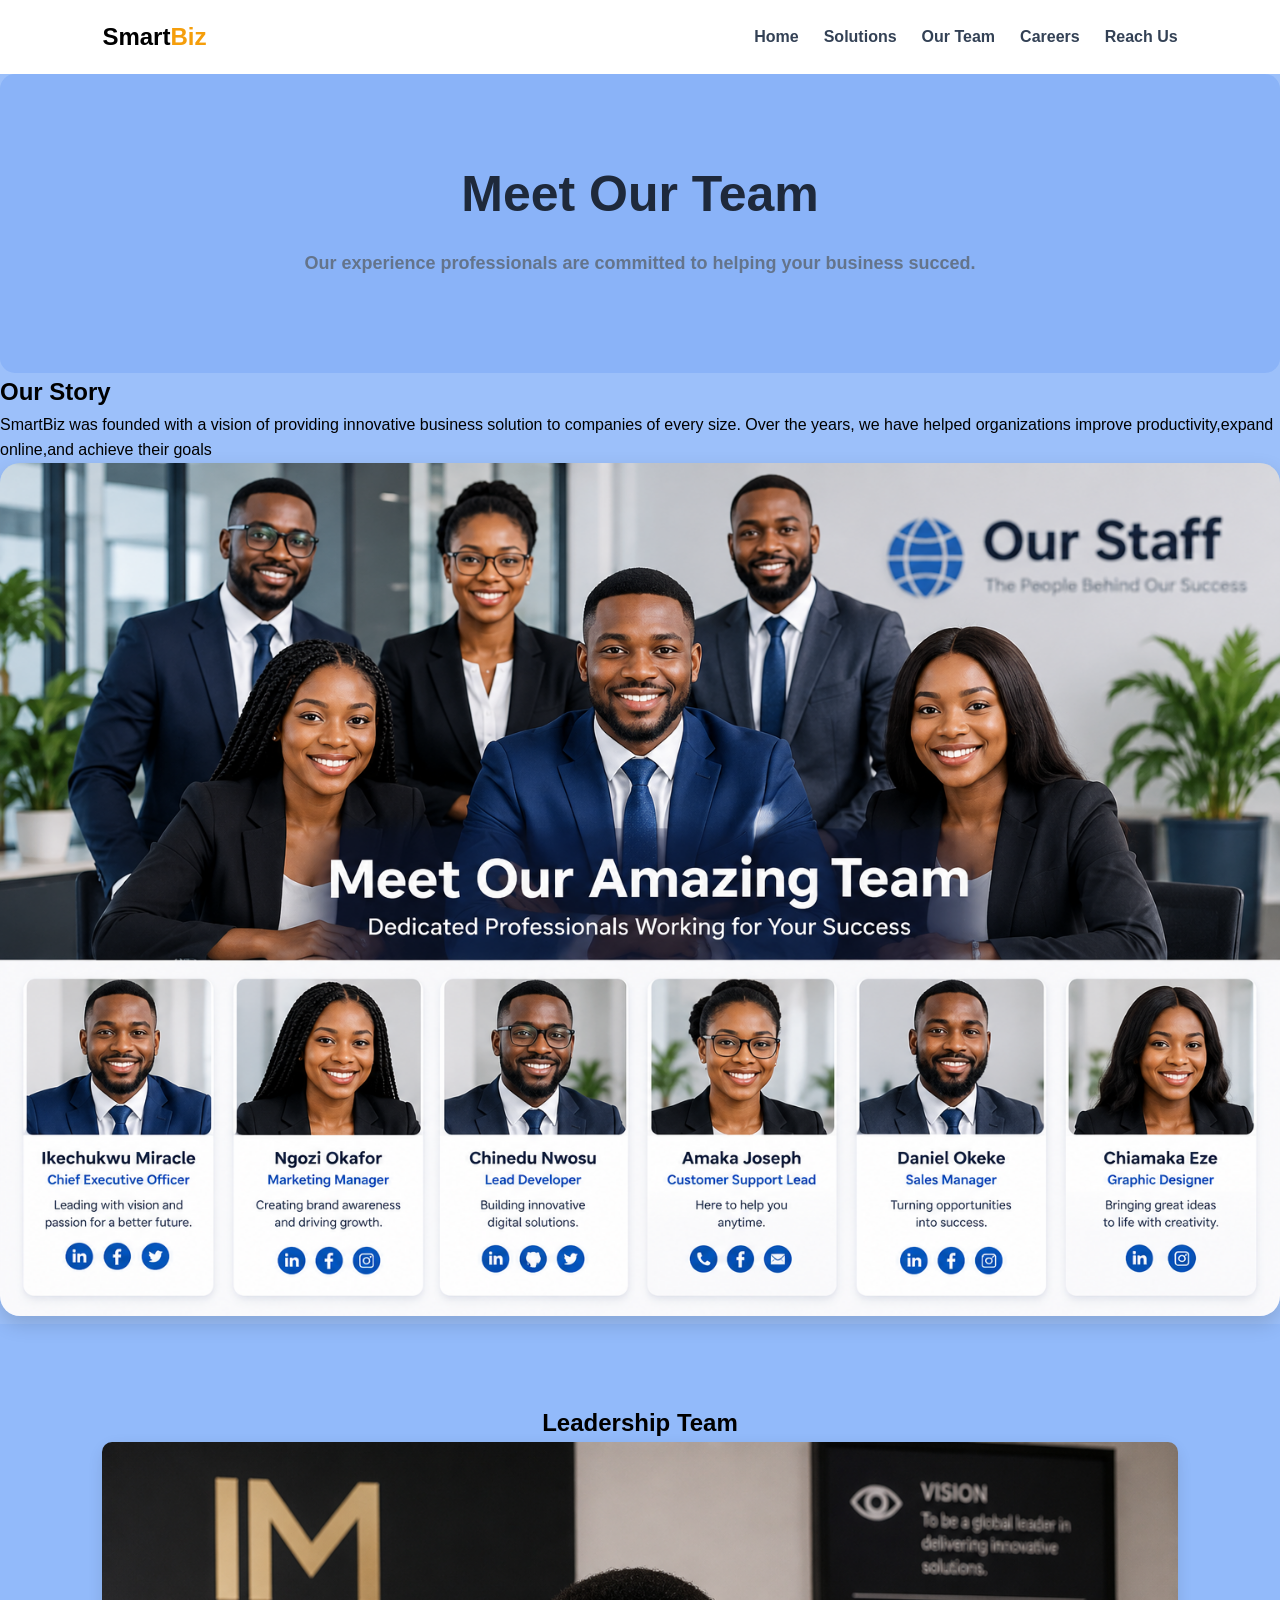
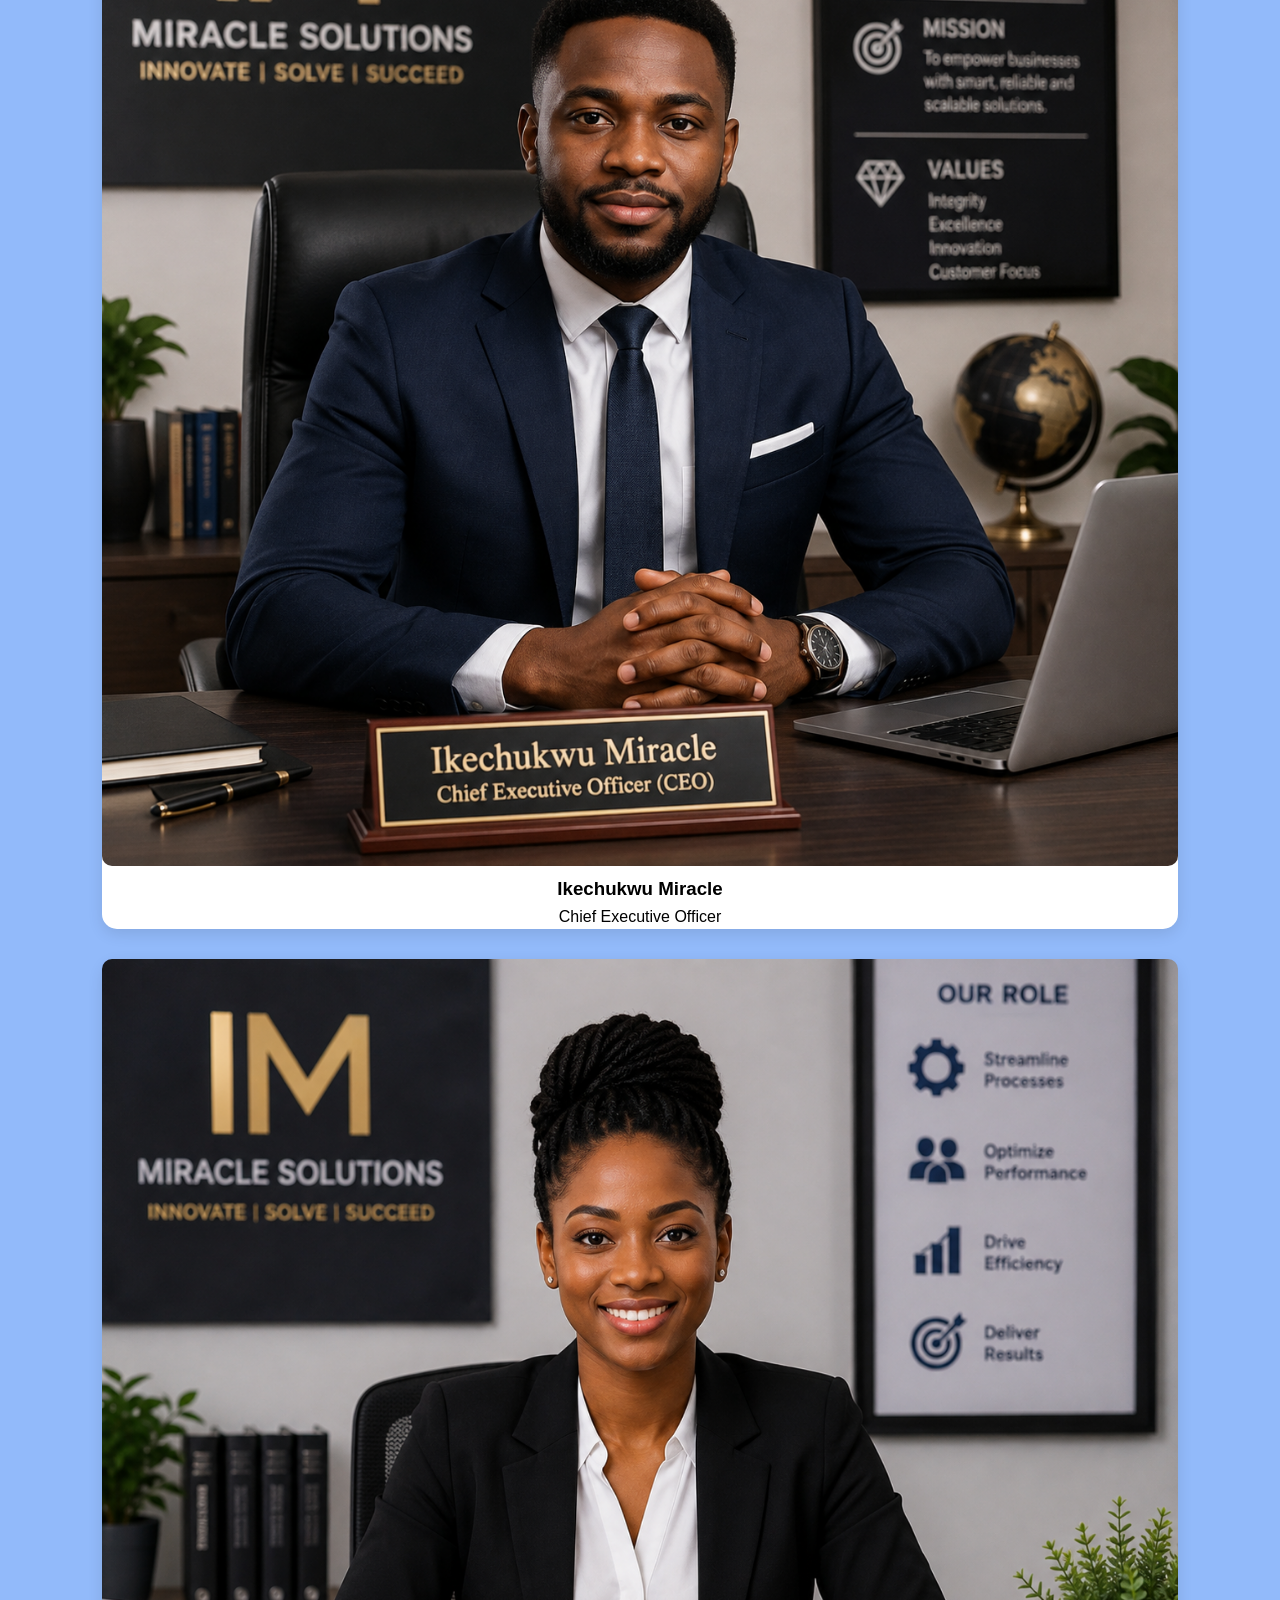
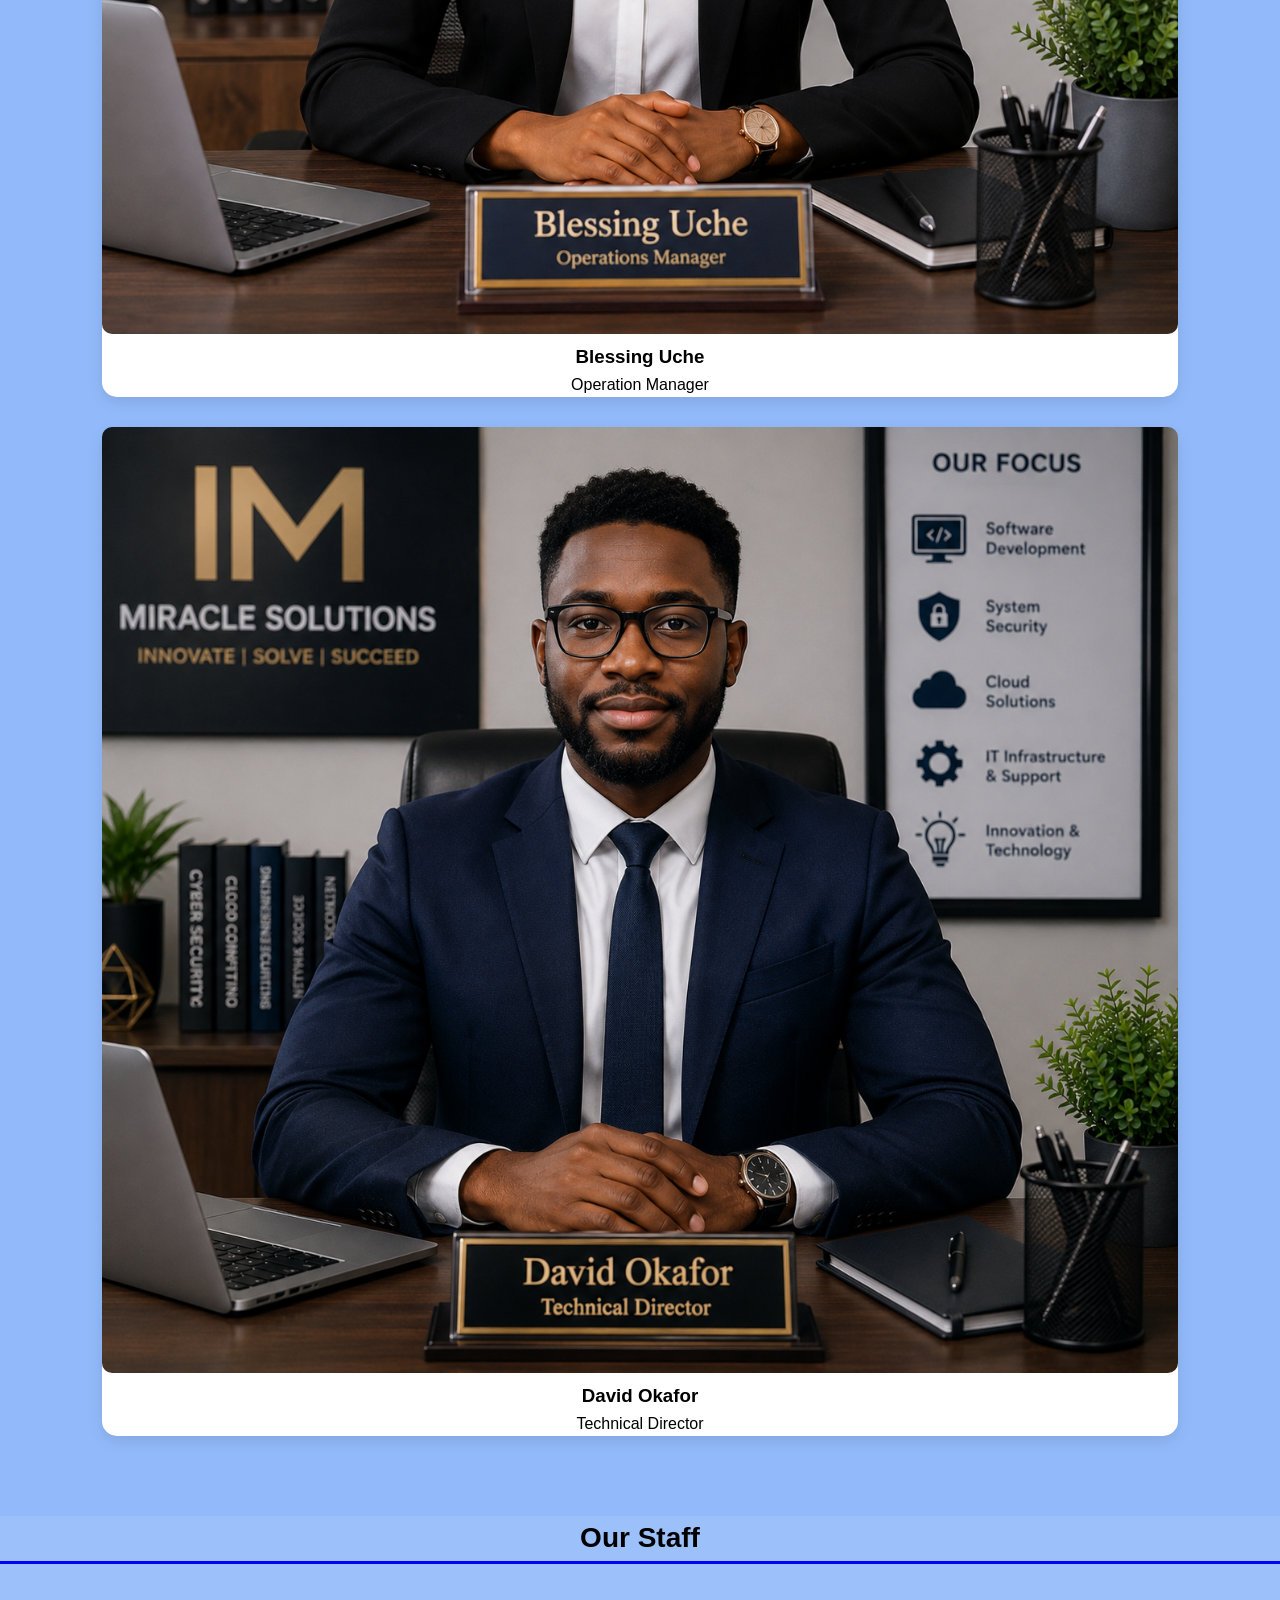
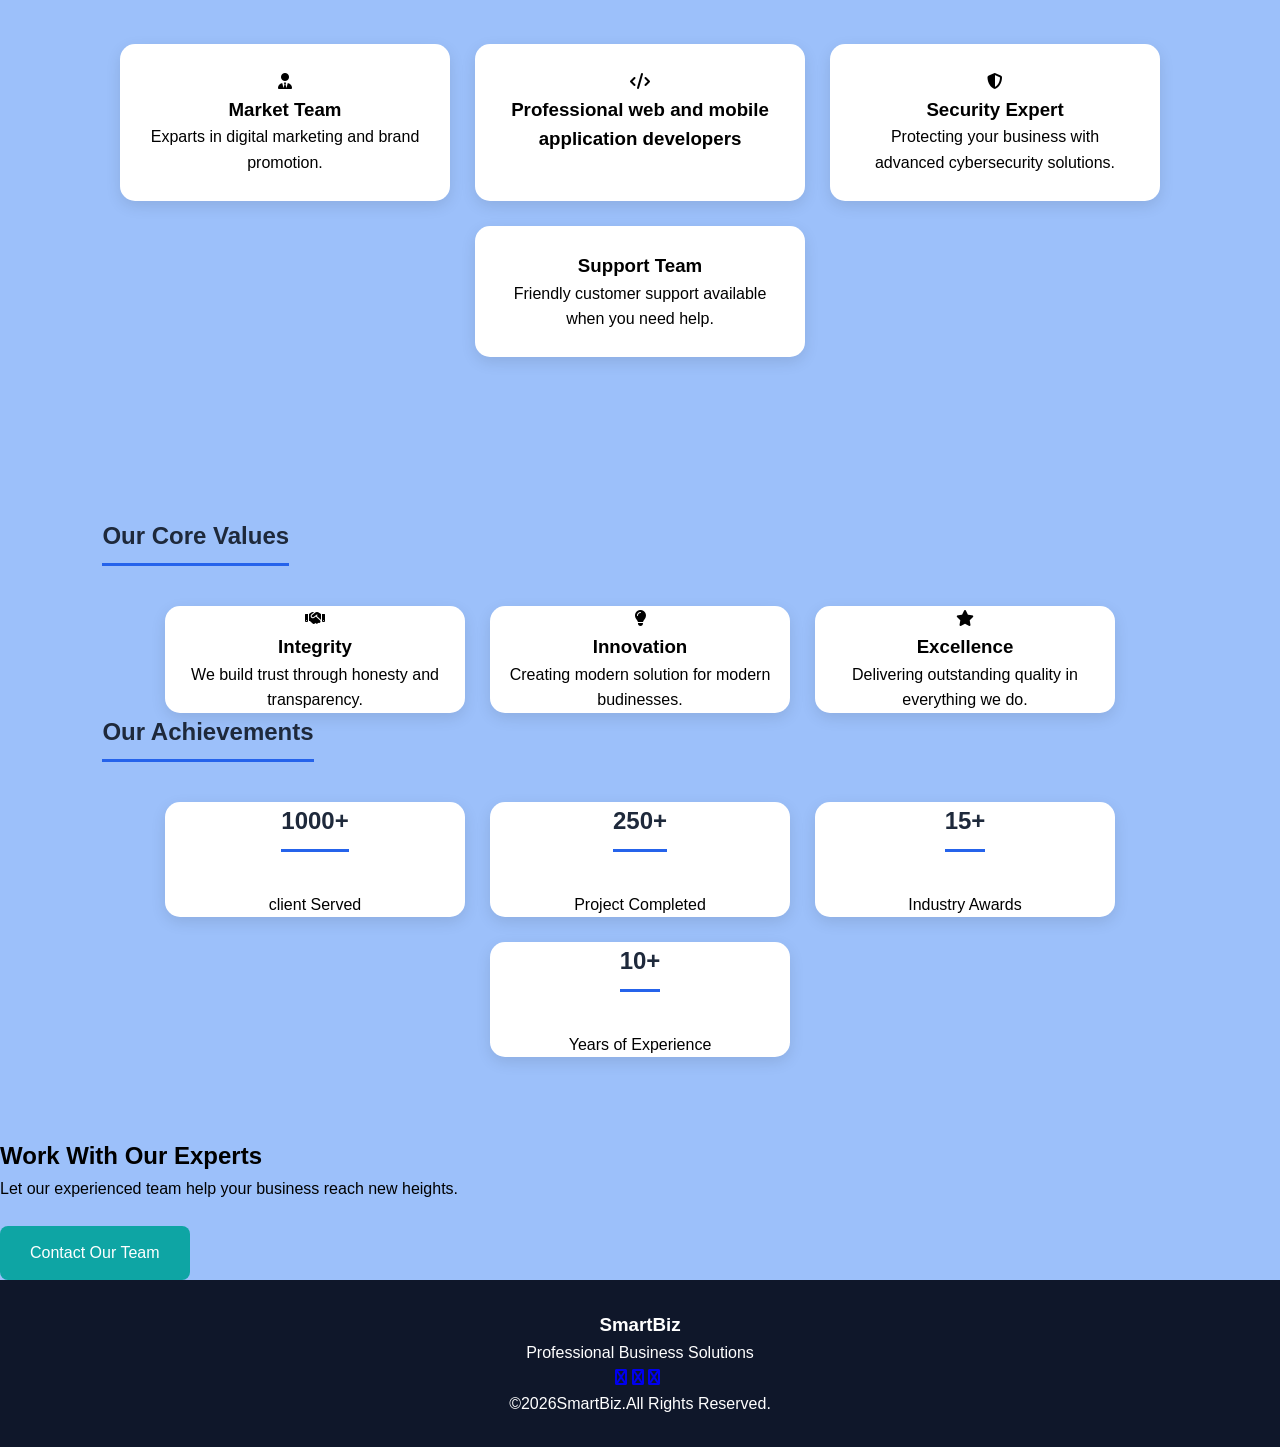
==== index.html @ 86487205 "Rename team.html to index.html" ====
﻿<!DOCTYPE html>

<html lang="en" xmlns="http://www.w3.org/1999/xhtml">
<head>
    <meta charset="utf-8" />
    <meta name="viewport" content="width=device-width,initial-scale=1.0">
    <title>SmartBiz | Our Team</title>
    <link rel="stylesheet" href="css/style.css">
    <link rel="stylesheet" href="https://cloudfare.com/ajax/libs/font-awesome/6.5.2/css/all.min.css">
</head>
<body>
<!--Header-->
<header>
<div class="logo">
<h2>Smart<span>Biz</span></h2>
</div>
<nav>
<input type="checkbox" id="menu">
<label for="menu" 
class="menu-class"&#9776;</label>
<ul class="nav-links">
<li><a href="home.html">Home</a></li>
<li><a href="solutions.html">Solutions</a></li>
<li><a href="team.html"class="active">Our Team</a></li>
<li><a href="careers.html">Careers</a></li>
<li><a href="reach-us.html">Reach Us</a></li>
</ul>
</nav>
</header>
<!--Banner-->
<section class="page-banner">
<h1>Meet Our Team<h1>
<p>Our experience professionals are committed to helping your business succed.</p>
</section>
<section class="company-story">
<div class="story-text">
<h2>Our Story</h2>
<p>SmartBiz was founded with a vision of providing innovative business solution to companies of every size.
Over the years, we have helped organizations improve productivity,expand online,and achieve their goals</p>
</div>
<div class="story-image">
<img src="images/staff1.png" alt="Company Team">
</div>
</section>
<!--Leadership Team-->
<section class="leadership">
<h2>Leadership Team</h2>
<div class="team-container">
<div class="team-card">
<img src="images/ceo.png" alt"CEO">
<h3>Ikechukwu Miracle</h3>
<p>Chief Executive Officer</p>
</div>
<div class="team-card">
<img src="images/staff3.png" alta="Manager">
<h3>Blessing Uche</h3>
<p>Operation Manager</h3>
</div>
<div class="team-card">
<img src="images/staff2.png" alt="Director">
<h3>David Okafor</h3>
<p>Technical Director</p>
</div>
</section>
<section class="staff">
<h2>Our Staff</h2>
<div class="staff-container">
<div class="staff-card">
<i class="fas fa-user-tie"></i>
<h3>Market Team</h3>
<p>Exparts in digital marketing and brand promotion.</P>
</div>
<div class="staff-card">
<i class="fas fa-code"></i>
<h3>Professional web and mobile application developers</p>
</div>
<div class="staff-card">
<i class="fas fa-shield-alt"></i>
<h3>Security Expert</h3>
<p>Protecting your business with advanced cybersecurity solutions.</p>
</div>
<div class="staff-card">
<i class-"fas fa-headset"></i>
<h3>Support Team</h3>
<p>Friendly customer support available when you need help.</p>
</div>
</div>
</section>
<section class="values">
<h2>Our Core Values</h2>
<div class="value-container">
<div class="value-box">
<i class="fas fa-handshake"></i>
<h3>Integrity</h3>
<p>We build trust through honesty and transparency.</p>
</div>
<div class="value-box">
<i class="fas fa-lightbulb"></i>
<h3>Innovation</h3>
<p>Creating modern solution for modern budinesses.</p>
</div>
<div class="value-box">
<i class="fas fa-star"></i>
<h3>Excellence</h3>
<p>Delivering outstanding quality in everything we do.</p>
</div>
</div>
<section=class"achievement">
<h2>Our Achievements</h2>
<div class="achievement-container">
<div class="achievement">
<h2>1000+</h2>
<p>client Served</p>
</div>
<div class="achievement">
<h2>250+</h2>
<p>Project Completed</p>
</div>
<div class="achievement">
<h2>15+</h2>
<p>Industry Awards</p>
</div>
<div class="achievement">
<h2>10+</h2>
<p>Years of Experience</p>
</div>
</div>
</section>
<section class="cta">
<h2>Work With Our Experts</h2>
<p>Let our experienced team help your business reach new heights.</P>
<a href="reach-us.html" class="btn">Contact Our Team</a>
</section>
<footer>
<h3>SmartBiz</h3>
<p>Professional Business Solutions</p>
<div class="social-icons">
<a href="#"><i class="fas fa-facebook"></i></a>
<a href="#"><i class="fas fa-instagram"></i></a>
<a href="#"><i class="fas fa-twitter"></i></a>
<a href="#"><i class="fas fa-linkin"></i></a>
</div>
<p>&copy;2026SmartBiz.All Rights Reserved.</p>
</footer>
</body>
</html>
---- css/style.css ----
﻿*{
margin:0;
padding:0;
box-sizing:boder-box;
font-family:Aeial,Helvetica,sans-serif;
}
body{
background-color:rgba(59,130,246,0.5);
line-height:1.6;
}
header{
display:flex;
justify-content:space-between;
align-items:center;
background-color:#ffffff;
padding:18px 8%;
box-shadow:0 2px 10px rgba(0,0,0,0,.08);
position:sticky;
top:0;
}
logo h2{
color:#1e40af;
font-size:30px;
}
.logo span{
color:#f59e0b;
}
#menu{
display:none;
}
.menu-icon{
display:none;
}
.nav-links{
display:flex;
list-style:none;
gap:25px;
}
nav ul li a{
text-decoration:none;
color:#334155;
font-weight:600;
transition:.3s;
}
nav ul li a:hover{
color:#0ea5a4;
}
.hero{
display:flex;
justify-content:space-between;
align-items:center;
gap:40px;
padding:70px 8%;
background:#e0f2fe;
}
.hero-text{
flex:1;
}
.hero-text h1{
font-size:50px;
color:#0f172a;
margin-bottom:20px;
}
.hero-text p{
font-size:17px;
color:#475569;
}
.hero-image{
flex:1;
}
.hero-image img{
width:100%;
height:320px;
object-fix:cover;
border-radius:18px;
box-shadow:0 10px 25px rgba(0,0,0,.15);
}
.review-container{
display:flex;
flex-direction:row;
justify-content:center;
gap:20px;
flex-wrap:wrap;
}
.review-card{
width:300px;
padding:20px;
background-color:#ffffff;
border-radius:15px;
box-shadow:0 5px 15px rgba(0,0,0,0.1);
transition:.4s;
}
.review-card:hover{
transform:translateY(-8px);
}
.review-card img{
width:100%;
height:200px;
object-fit:cover;
boder-radius:10px;
margin-top:15px;
}
.btn{
display:inline-block;
margin-top:25px;
padding:14px 30px;
background:#0ea5a4;
color:white;
text-decoration:none;
border-radius:8px;
transition:.3s;
}
.btn:hover{
background:#0f766e;
transform:translateY(-4px);
}
.service-container{
display:flex;
flex-direction:row;
flex-wrap:wrap;
gap:25px;
padding:70px 8%;
}
.service-card{
background:#ffffff;
padding:30px;
border-radius:15px;
text-align:center;
box-shadow:0 5px 15px rgba(0,0,0,.08);
transition:.4s;
}
.service-card:hover{
transform:translateY(-10px);
border-bottom:5px solid #0ea5a4;
}
.service-card i{
font-size:45px;
color:#0ea5a4;
margin-bottom:15px;
}
.star{
color:#fbbf24;
font-size:20px;
margin:10px 0;
}
.leadership{
padding:80px 8%;
background-color:rgba(59,130,246,0.1);
text-align:center;
}
.leadership h1{
font-size:40px;
color:#1e293b;
margin-bottom:40px;
}
.team-container{
display:flex;
justify-content:center;
gap:30px;
flex-wrap:wrap;
}
.team-card{
width;300px;
background-color:#ffffff;
border-radius:15px;
box-shadow:0 5px 15px rgba(0,0,0,.1);
transition:0.4s;
}
.team-card:hover{
transform:translateY(-10px);
}
.team-card img{
width:100%;
height:250px
object-fit:cover;
border-radius:10px;
}
.story-image img{
width:100%;
height:auto;
object-fit:cover;
border-radius:20px;
box-shadow:0 8px 20px rgba(0,0,0,0.15);
transition:0.4s ease;
}
.story-image img:hover{
transform:scale(1.05);
}
.team-card h2{
margin-top:15px;
color:#0f172a;
}
'team-card p{
color:#64748b;
.story-image img:hover{
transform:scale(1.05);
}
.staff-container{
display:flex;
justify-content:center;
gap:25px;
flex-wrap:wrap;
padding:80px 8%;
}
.staff-card{
width:280px;
background-color:#ffffff;
padding:25px;
border-radius:15px;
text-align:center;
box-shadow:0 5px 15px rgba(0,0,0,0.1);
transition:0.4s ease;
}
.staff-card:hover{
transform:translateY(-10px);
box-shadow:0 10px 20px rgba(0,0,0,0.2);
}
.pricing{
padding:80px 8%;
text-align:center;
}
.pricing h1{
font-sizing:40px;
color:#1e293b;
margin-bottom:15px;
}
.pricing h2{
font-size:28px;
text-align:center;
border-bottom:3px solid blue;
padding-botttom:5px;
}
.pricing h3{
font-sizing:22px;
color:#475569;
margin-bottom:15px;
}
.pricing-container{
display:flex;
justify-content:center;
gap:25px;
flex-wrap:wrap;
}
.price-card{
width:300px;
backgroung-color:#ffffff;
padding:30px;
border-radius:15px;
text-align:center;
box-shadow:0 5px 15px rgba(0,0,0,0.1);
}
.staff h2{
font-size:28px;
text-align:center;
border-bottom:3px solid blue;
padding-botttom:5px;
}
.benefits,
.faq,
.values,
.achievements,
.highlights{
padding:80px 8%;
}
.benefits h2,
.faq h2,
.values h2,
.achievements h2,
.highlights h2{
text-align:center;
color:#1e293b;
border-bottom:3px solid #2563eb;
display:inline-block;
padding-bottom:8px;
margin-bottom:40px;
}
.benefit-container,
.value-container,
.achievement-container,
.highlights,
.faq-items{
display:flex;
justify-content:center;
gap:25px;
flex-wrap:wrap;
}
.benefit-card,
.value-box,
.highlight,
.faq-items,
.achievement{
width:300px;
background-color:#ffffff;
pading:25px;
border-radius:15px;
text-align:center;
box-shadow:0 5px 15px rgba(0,0,0,0.1);
trnsition:0.4s;
}
.benefit-card:hover,
.value-card:hover,
.achievement:hover,
.highlight:hover,
faq-items:hover{
transform:translateY(-10px);
box-shadow:0 10px 20px rgba(0,0,0,0.2);
}
.page-banner{
background-color:rgba(37,99,235,0.15);
text-align:center;
padding:80px 8%;
border-radius:15px;
}
.page-banner h1{
font-size:50px;
color:#1e293b;
margin-bottom:15px;
}
.page-banner p{
font-size:18px;
color:#64748b;
}
.internship{
padding:80px 8%;
}
.internship h2{
text-align:center;
border-bottom:3px solid #2563eb;
display:inline-block;
padding-bottom:8px;
margin-bottom:40px;
color:#1e293b;
}
.process{
padding:80px
text-align:center
}
.process h2{
display:inline-block;
border-bottom:3px solid #2563eb;
padding-bottom:8px;
margin-bottom:50px;
color:#1e293b;
}
.process-container{
gap:25px;
}
.step h3{
color:#1e293b;
margin-bottom:15px;
}
.step h4{
color:#1e293b;
margin-bottom:15px;
}
.step p{
line-height:1.7;
}
.job{
padding:80px 8%;
background-color:#f8fafc;
text-align:center;
}
.job h2{
color:#1e293b;
border-bottom:3px solid #2563eb;
display:inline-block;
padding-bottom:8px;
margin-bottom:40px;
}
.job-container{
display:flex;
justify-content:center;
gap:25;
flex-wrap:wrap;
}
.job-card{
width:320px;
padding:25px;
boder-radius:15px;
text-align:left;
box-shadow:0 5px 15px rgba(0,0,0,0.1);
transition:0.4s ease;
}
.job-card:hover{
transform:translateY(-8Px);
box-shadow:0 10px 25px ragb(0,0,0,0.15);
}
.job-card h3{
color:#2563eb;
margin-bottom:12px;
}
.job-card h3{
color:#2563eb;
margin-bottom:12px;
}
.job{
color:#0ea5a4;
font-weight:600;
}
/*form*/
form{
max-width:700px;
margin:60px auto;
padding:35px;
background:#ffffff;
border-radius:15px;
box-shadow:0 5px 15px rgba(0,0,0,.08);
}
input,
textarea{
width:100%;
padding:15px;
margin-bottom:20px;
border:1px solid #cbd5e1;
border-radius:8px;
ouline:none;
}
input:focus,
textarea:focus{
border-color:#0ea5a4;
}
button{
width:100%;
padding:15px;
background:#0ea5a4;
color:white;
border:none;
border-radius:8px;
cursor:pointer;
}
button:hover{
background:#0f766e;
}
footer{
background:#0f172a;
color:white;
text-align:center;
padding:30px;
}
.contact-info{
padding:80px 8%;
background-color:;
}
.contact-info h2{
text-align:center;
color:#1e293b;
border-bottom:3px solid #2563eb;
display:inline-block;
padding-bottom:8px;
margin-bottom:40px;
}
.info-card i{
font-size:40px;
color:#2563eb;
margin-bottom:15px;
}
.info-card h3{
color:#2563eb;
margin-bottom:10px;
}
.info-card p{
color:#64748b;
line-height:1.7;
}
info-card a{
color:#2563eb;
text-decoration:none;
.info-card a:hover{
text-decoration:uderline;
}
@media (max-width: 768px){
.nav-links{
display:none;
flex-size:32px;
gap:15px;
text-align:center;
list-style:none;
}
.menu-icon{
display:block;
font-size:30px;
cursor:pointer;
text-align:right;
}
#menu:checked + .menu-icon + .nav-links{
display:flex;
}
.hero{
min-height:70vh;
padding:  50px 5%;
text-align:center;
}
.hero h1{
font-size:32px;
}
.hero p{
font-size:15px;
}
section{
padding:50px 5%;
}
h2{
font-size:26px;
}
h3{
font-size:20px;
}
.service-card,
.staff-card,
.job-card,
.price-card,
.review-card,
.step,
.info-card,
.benefit-card,
.value-box,
.achievement,
.hightlights,
.faq-items{
width:90%;
max-width:340px;
}
.review-card img,
.story-card img{
width:100%;
height:180px
object-fit:cover;
}
.service-container,
.staff-container,
.job-container,
.review-container,
.pricing-container,
.process-container,
.contact-container,
.benefit-container,
.value-container,
.achievement-container,
highlight-container{
gap:25;
display:flex;
flex-direction:column;
align-items:center;
}
input,
textarea,
section{
width:100%;
box-sizing:border-box;
}
button,
.btn,
.job-card a{
width:100%;
max-width:300px;
}
}
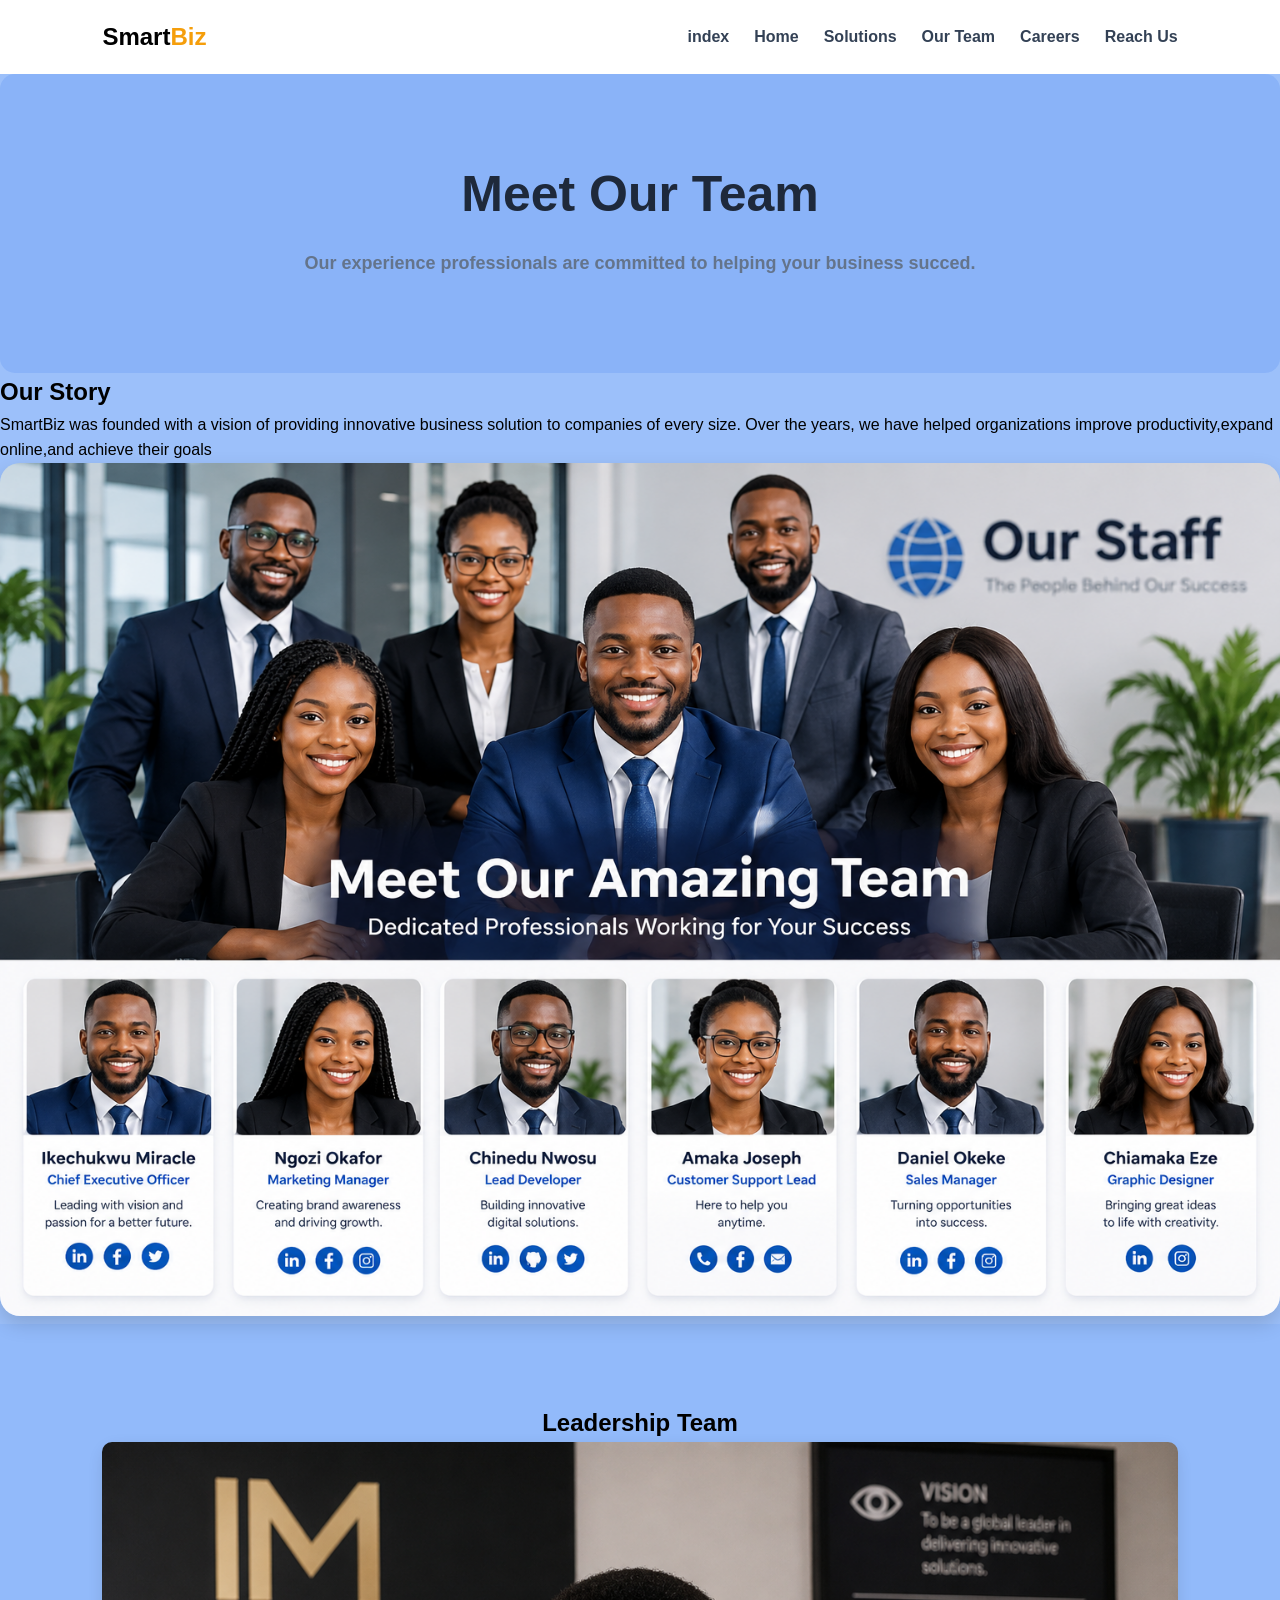
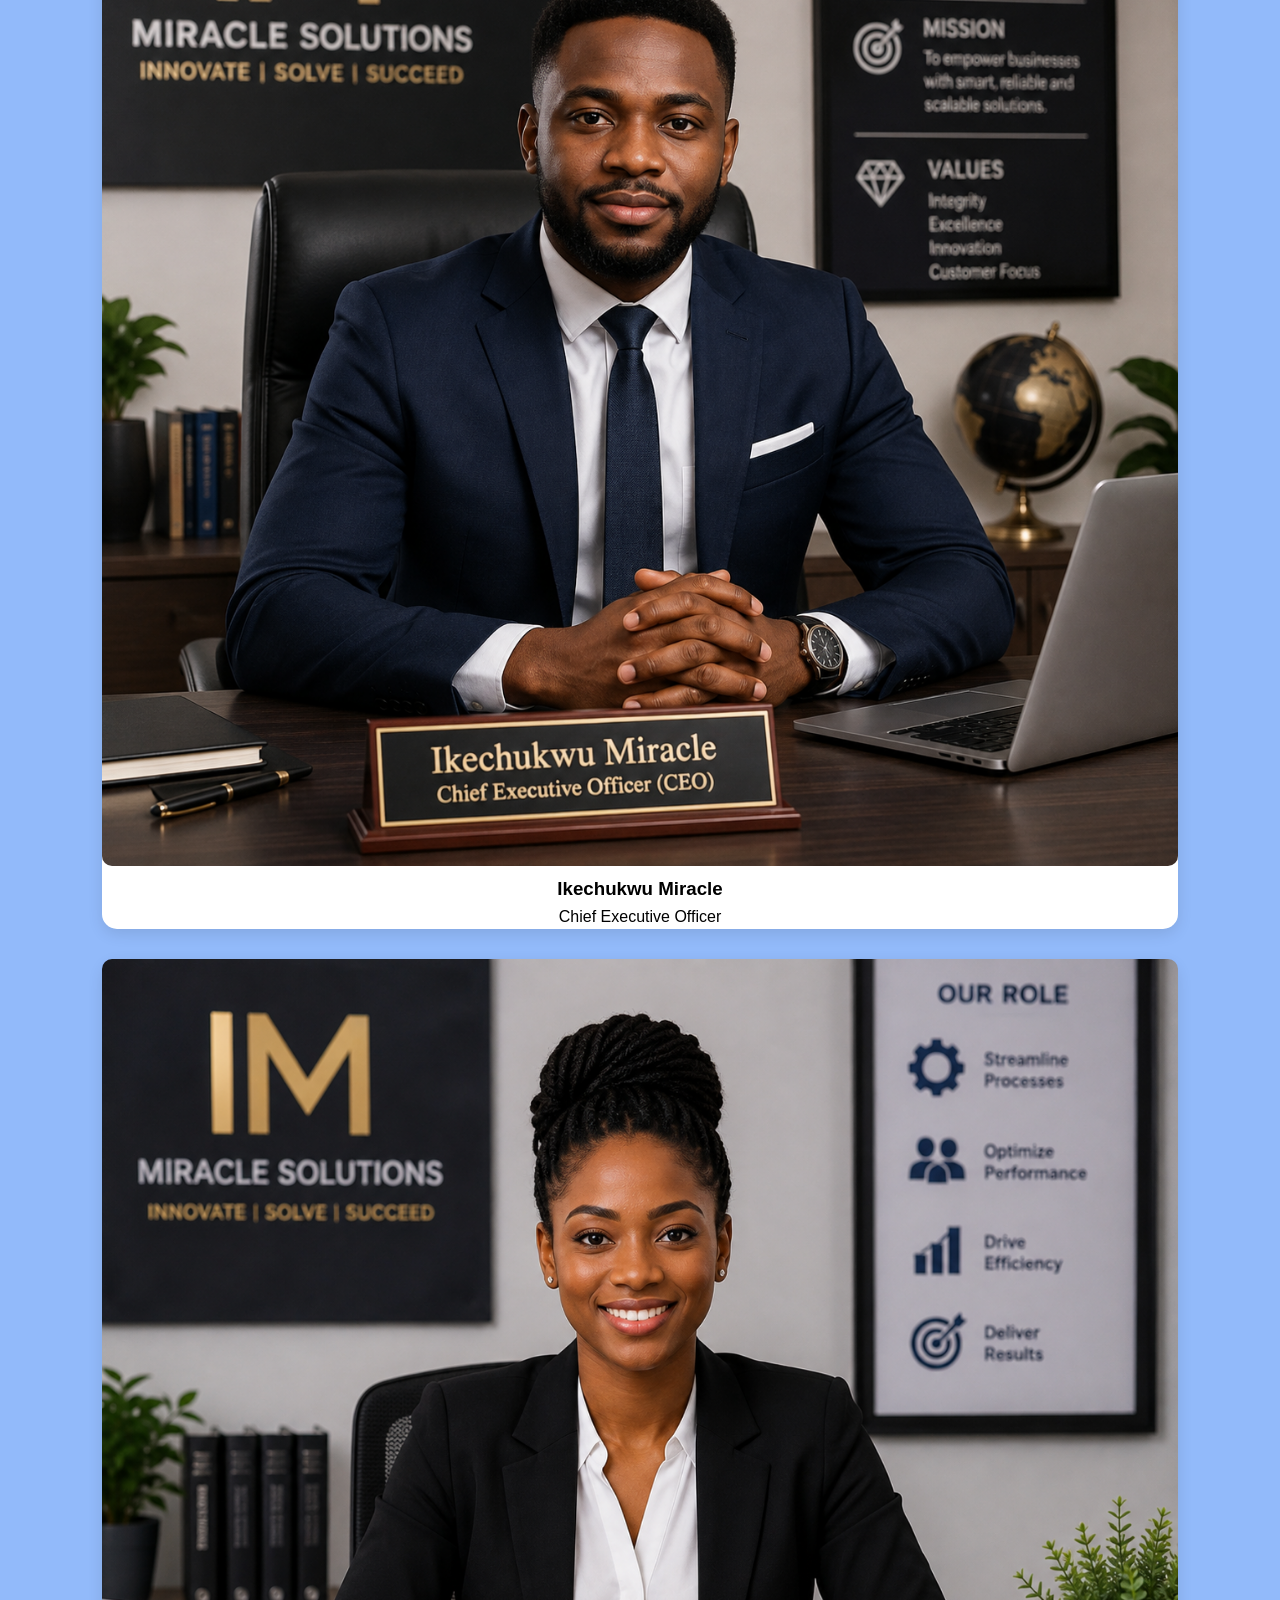
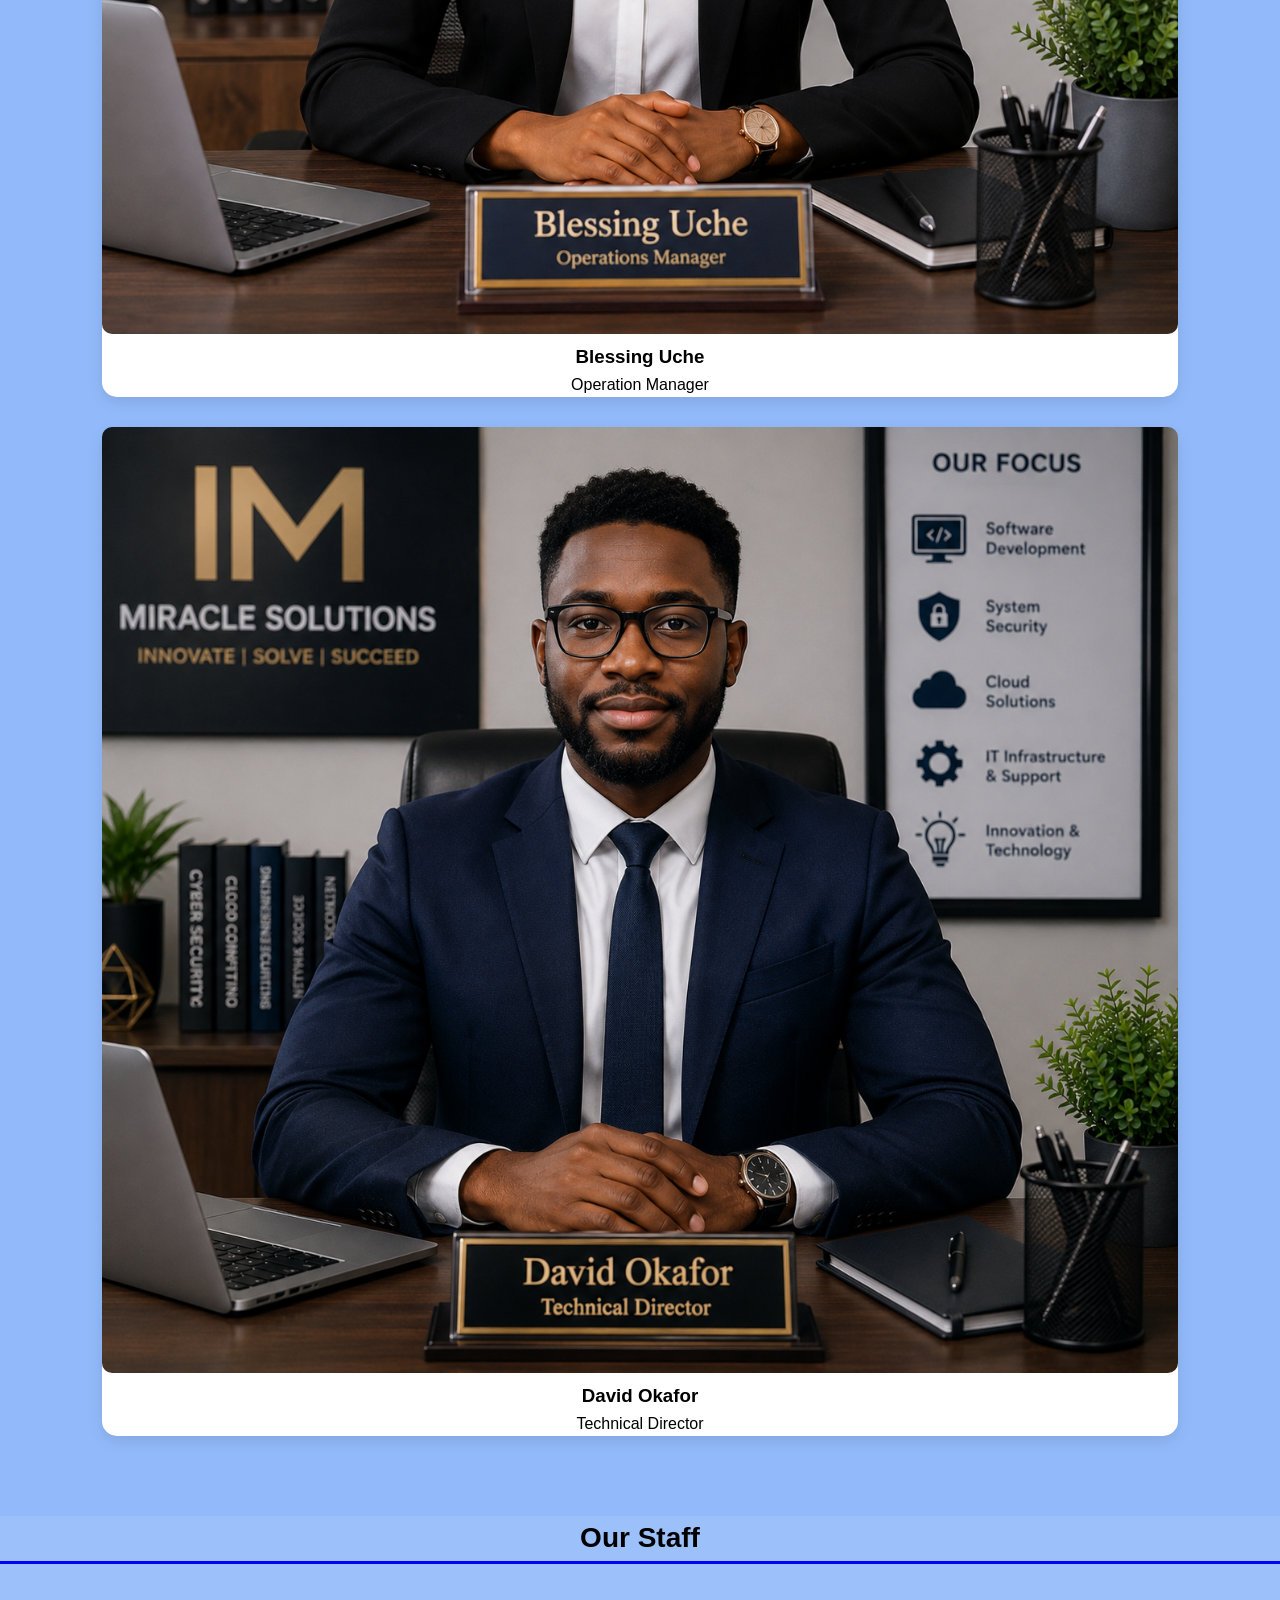
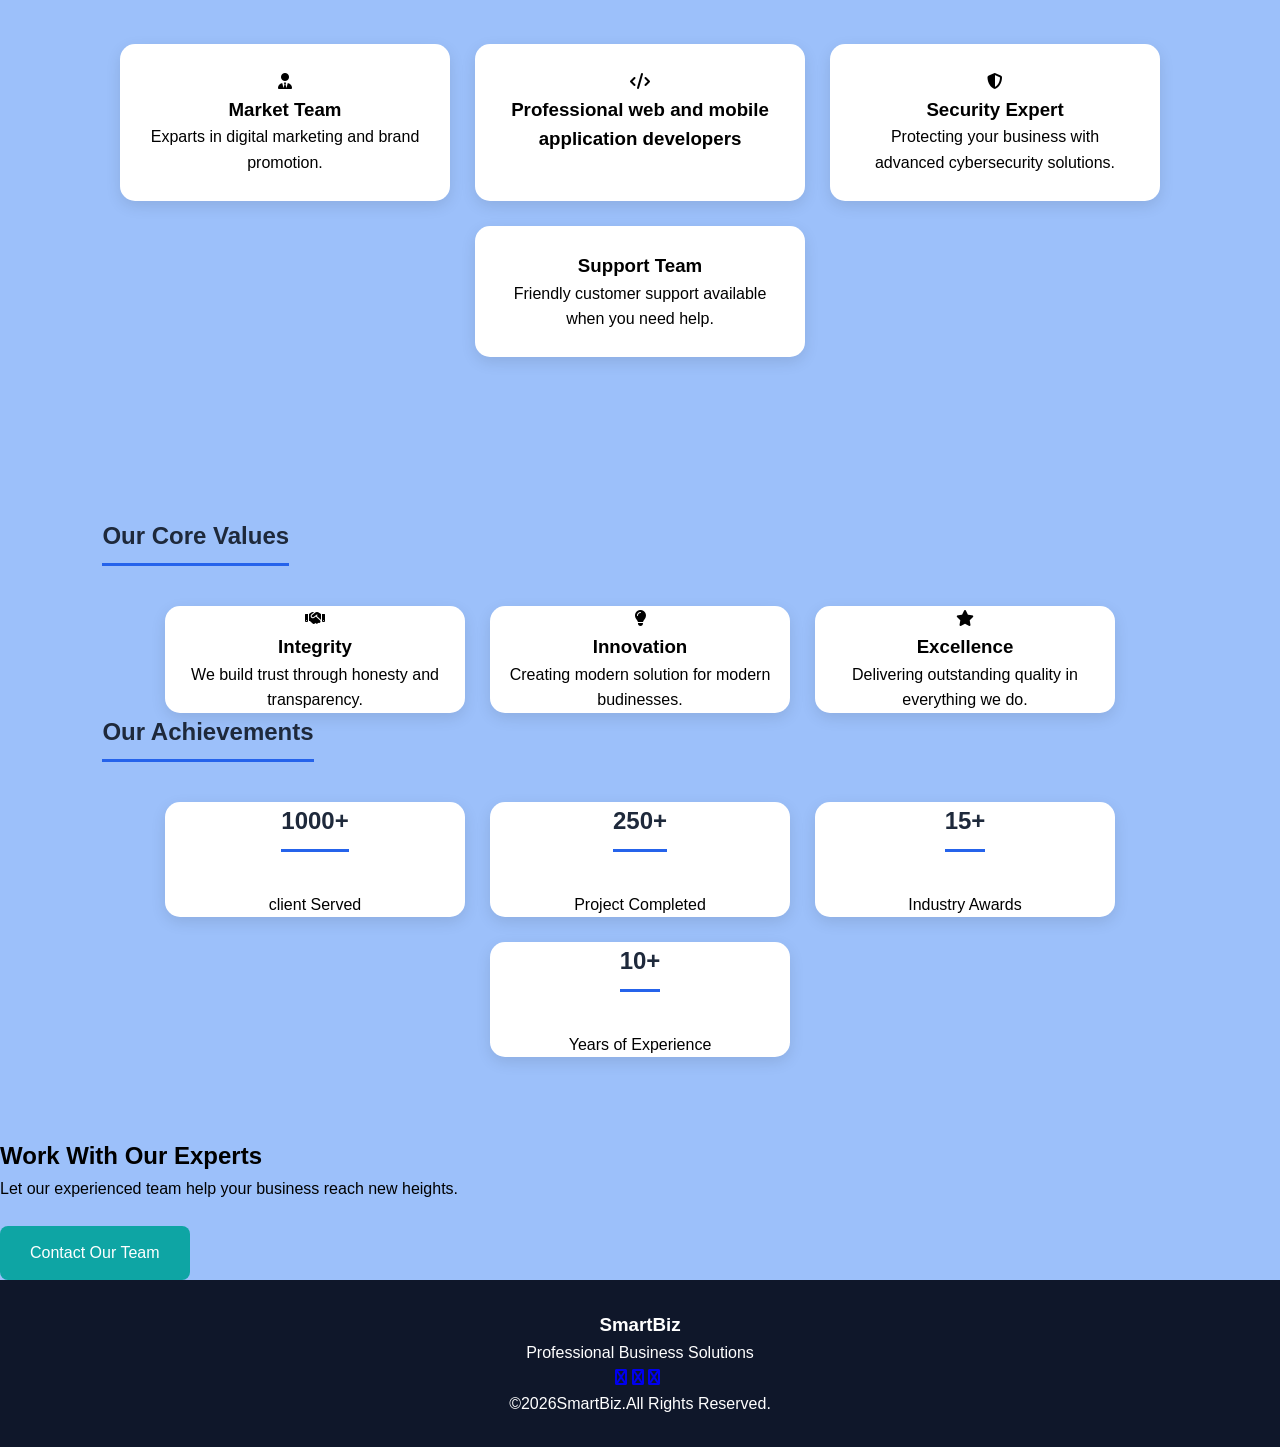
==== commit 3857ee29: "Update index.html" ====
--- a/index.html
+++ b/index.html
@@ -19,9 +19,10 @@
 <label for="menu" 
 class="menu-class"&#9776;</label>
 <ul class="nav-links">
+    <li><a href="index.html">index</a></li>
 <li><a href="home.html">Home</a></li>
 <li><a href="solutions.html">Solutions</a></li>
-<li><a href="team.html"class="active">Our Team</a></li>
+<li><a href="index.html"class="active">Our Team</a></li>
 <li><a href="careers.html">Careers</a></li>
 <li><a href="reach-us.html">Reach Us</a></li>
 </ul>
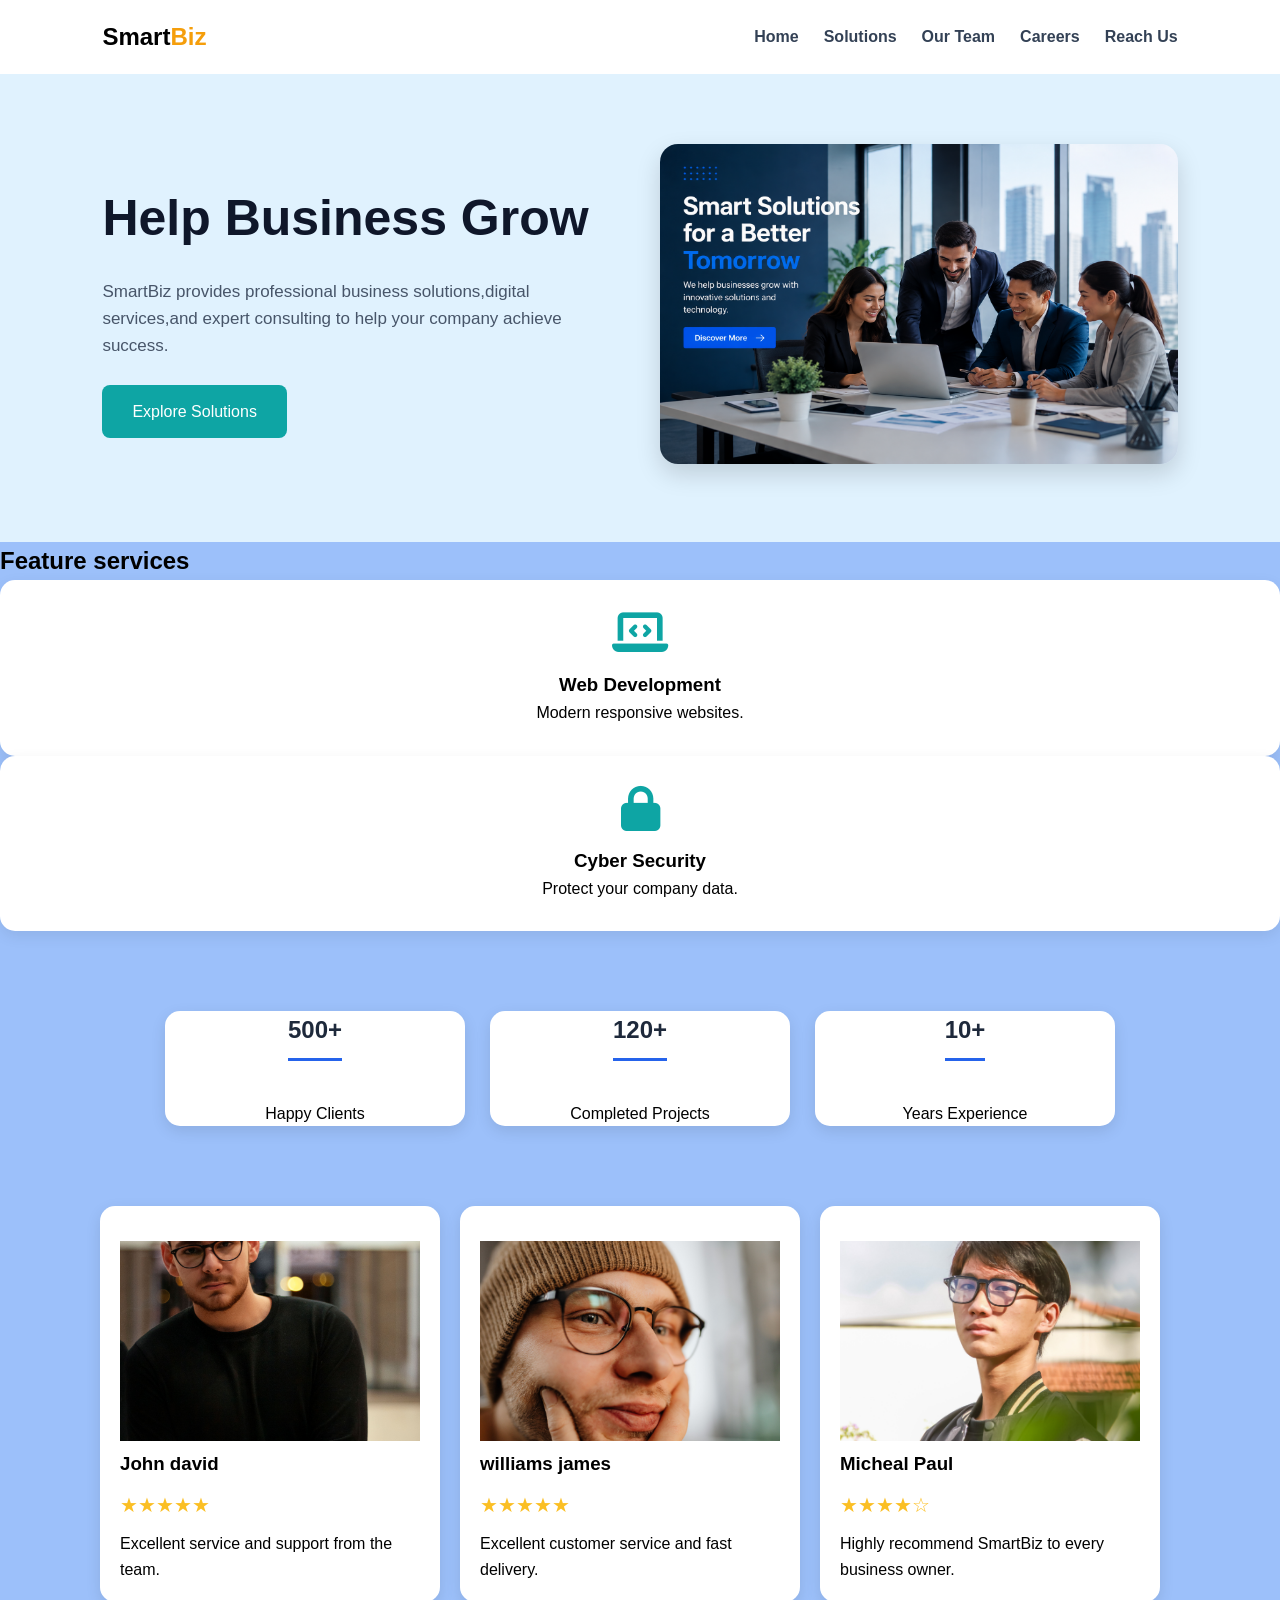
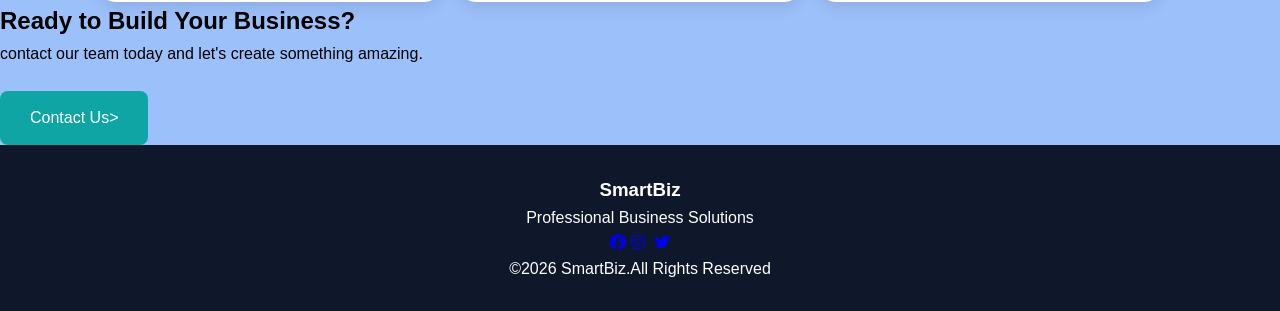
==== commit 9fd6c71f: "Rename home.html to index.html" ====
--- a/index.html
+++ b/index.html
@@ -4,9 +4,9 @@
 <head>
     <meta charset="utf-8" />
     <meta name="viewport" content="width=device-width,initial-scale=1.0">
-    <title>SmartBiz | Our Team</title>
-    <link rel="stylesheet" href="css/style.css">
-    <link rel="stylesheet" href="https://cloudfare.com/ajax/libs/font-awesome/6.5.2/css/all.min.css">
+    <title>SmartBiz | Home</title>
+    <link rel="stylesheet"href="css/style.css">
+    <link rel ="stylesheet"href="https://cloudfare.com/ajax/libs/font-awesome/6.5.2/css/all.min.css">
 </head>
 <body>
 <!--Header-->
@@ -19,129 +19,101 @@
 <label for="menu" 
 class="menu-class"&#9776;</label>
 <ul class="nav-links">
-    <li><a href="index.html">index</a></li>
-<li><a href="home.html">Home</a></li>
+<li><a href="index.html">Home</a></li>
 <li><a href="solutions.html">Solutions</a></li>
-<li><a href="index.html"class="active">Our Team</a></li>
+<li><a href="team.html">Our Team</a></li>
 <li><a href="careers.html">Careers</a></li>
 <li><a href="reach-us.html">Reach Us</a></li>
 </ul>
 </nav>
 </header>
-<!--Banner-->
-<section class="page-banner">
-<h1>Meet Our Team<h1>
-<p>Our experience professionals are committed to helping your business succed.</p>
-</section>
-<section class="company-story">
-<div class="story-text">
-<h2>Our Story</h2>
-<p>SmartBiz was founded with a vision of providing innovative business solution to companies of every size.
-Over the years, we have helped organizations improve productivity,expand online,and achieve their goals</p>
+<!--Hero Section-->
+<section class="hero">
+<div class="hero-text">
+<h1>Help Business Grow</h1>
+<p>SmartBiz provides professional business solutions,digital services,and expert consulting to help your
+company achieve success.</p>
+<a href="solutions.html"class="btn">Explore Solutions</a>
 </div>
-<div class="story-image">
-<img src="images/staff1.png" alt="Company Team">
+<div class="hero-image">
+<img src="images/image.png" alt="Business">
 </div>
 </section>
-<!--Leadership Team-->
-<section class="leadership">
-<h2>Leadership Team</h2>
-<div class="team-container">
-<div class="team-card">
-<img src="images/ceo.png" alt"CEO">
-<h3>Ikechukwu Miracle</h3>
-<p>Chief Executive Officer</p>
+<!--Feature Services-->
+<section class="services">
+<h2>Feature services</h2>
+<div class="service-card">
+<i class="fas fa-laptop-code"></i>
+<h3>Web Development</h3>
+<p>Modern responsive websites.</P>
 </div>
-<div class="team-card">
-<img src="images/staff3.png" alta="Manager">
-<h3>Blessing Uche</h3>
-<p>Operation Manager</h3>
-</div>
-<div class="team-card">
-<img src="images/staff2.png" alt="Director">
-<h3>David Okafor</h3>
-<p>Technical Director</p>
-</div>
-</section>
-<section class="staff">
-<h2>Our Staff</h2>
-<div class="staff-container">
-<div class="staff-card">
-<i class="fas fa-user-tie"></i>
-<h3>Market Team</h3>
-<p>Exparts in digital marketing and brand promotion.</P>
-</div>
-<div class="staff-card">
-<i class="fas fa-code"></i>
-<h3>Professional web and mobile application developers</p>
-</div>
-<div class="staff-card">
-<i class="fas fa-shield-alt"></i>
-<h3>Security Expert</h3>
-<p>Protecting your business with advanced cybersecurity solutions.</p>
-</div>
-<div class="staff-card">
-<i class-"fas fa-headset"></i>
-<h3>Support Team</h3>
-<p>Friendly customer support available when you need help.</p>
+<div class="service-card">
+<i class="fas fa-lock"></i>
+<h3>Cyber Security</h3>
+<p>Protect your company data.</p>
 </div>
 </div>
 </section>
-<section class="values">
-<h2>Our Core Values</h2>
-<div class="value-container">
-<div class="value-box">
-<i class="fas fa-handshake"></i>
-<h3>Integrity</h3>
-<p>We build trust through honesty and transparency.</p>
+<section class="highlights">
+<div class="highlight">
+<h2>500+</h2>
+<p>Happy Clients</p>
 </div>
-<div class="value-box">
-<i class="fas fa-lightbulb"></i>
-<h3>Innovation</h3>
-<p>Creating modern solution for modern budinesses.</p>
+<div class="highlight">
+<h2>120+</h2>
+<p>Completed Projects</p>
 </div>
-<div class="value-box">
-<i class="fas fa-star"></i>
-<h3>Excellence</h3>
-<p>Delivering outstanding quality in everything we do.</p>
-</div>
-</div>
-<section=class"achievement">
-<h2>Our Achievements</h2>
-<div class="achievement-container">
-<div class="achievement">
-<h2>1000+</h2>
-<p>client Served</p>
-</div>
-<div class="achievement">
-<h2>250+</h2>
-<p>Project Completed</p>
-</div>
-<div class="achievement">
-<h2>15+</h2>
-<p>Industry Awards</p>
-</div>
-<div class="achievement">
+<div class="highlight">
 <h2>10+</h2>
-<p>Years of Experience</p>
-</div>
+<p>Years Experience</p>
 </div>
 </section>
+<section class="reviews">
+<div class="review-container">
+<div class="review-card">
+<img src="images/customer.jpg" alt="">
+<h3>John david</h3>
+<div class="star">
+<p>&#9733;&#9733;&#9733;&#9733;&#9733</p>
+</div>
+<p>Excellent service and support from the team.</p>
+</div>
+<div class="review-card">
+<img src="images/customer1.jpg" alt="">
+<h3>williams james</h3>
+<div class="star">
+<p>&#9733;&#9733;&#9733;&#9733;&#9733</p>
+</div>
+<p>Excellent customer service and fast delivery.</p>
+</div>
+<div class="review-card">
+<img src="images/customer2.jpg" alt="">
+<h3>Micheal Paul</h3>
+<div class="star">
+<p>&#9733;&#9733;&#9733;&#9733;&#9734</p>
+</div>
+<p>Highly recommend SmartBiz to every business owner.</p>
+</div>
+<div>
+</section>
 <section class="cta">
-<h2>Work With Our Experts</h2>
-<p>Let our experienced team help your business reach new heights.</P>
-<a href="reach-us.html" class="btn">Contact Our Team</a>
+<h2>Ready to Build Your Business?</h2>
+<p>
+contact our team today and let's create something amazing.</p>
+<a href="reach-us.html"class="btn">
+Contact Us></a>
 </section>
 <footer>
 <h3>SmartBiz</h3>
 <p>Professional Business Solutions</p>
-<div class="social-icons">
-<a href="#"><i class="fas fa-facebook"></i></a>
-<a href="#"><i class="fas fa-instagram"></i></a>
-<a href="#"><i class="fas fa-twitter"></i></a>
-<a href="#"><i class="fas fa-linkin"></i></a>
+<div class="social-icon">
+<a href="#"><i class="fab fa-facebook"></i></a>
+<a href="#"><i class="fab fa-instagram"></i></a>
+<a href="#"><i class="fab fa-linkin"></i></a>
+<a href="#"><i class="fab fa-twitter"></i></a>
 </div>
-<p>&copy;2026SmartBiz.All Rights Reserved.</p>
+<p>&copy;2026 SmartBiz.All Rights Reserved</p>
 </footer>
+
 </body>
 </html>
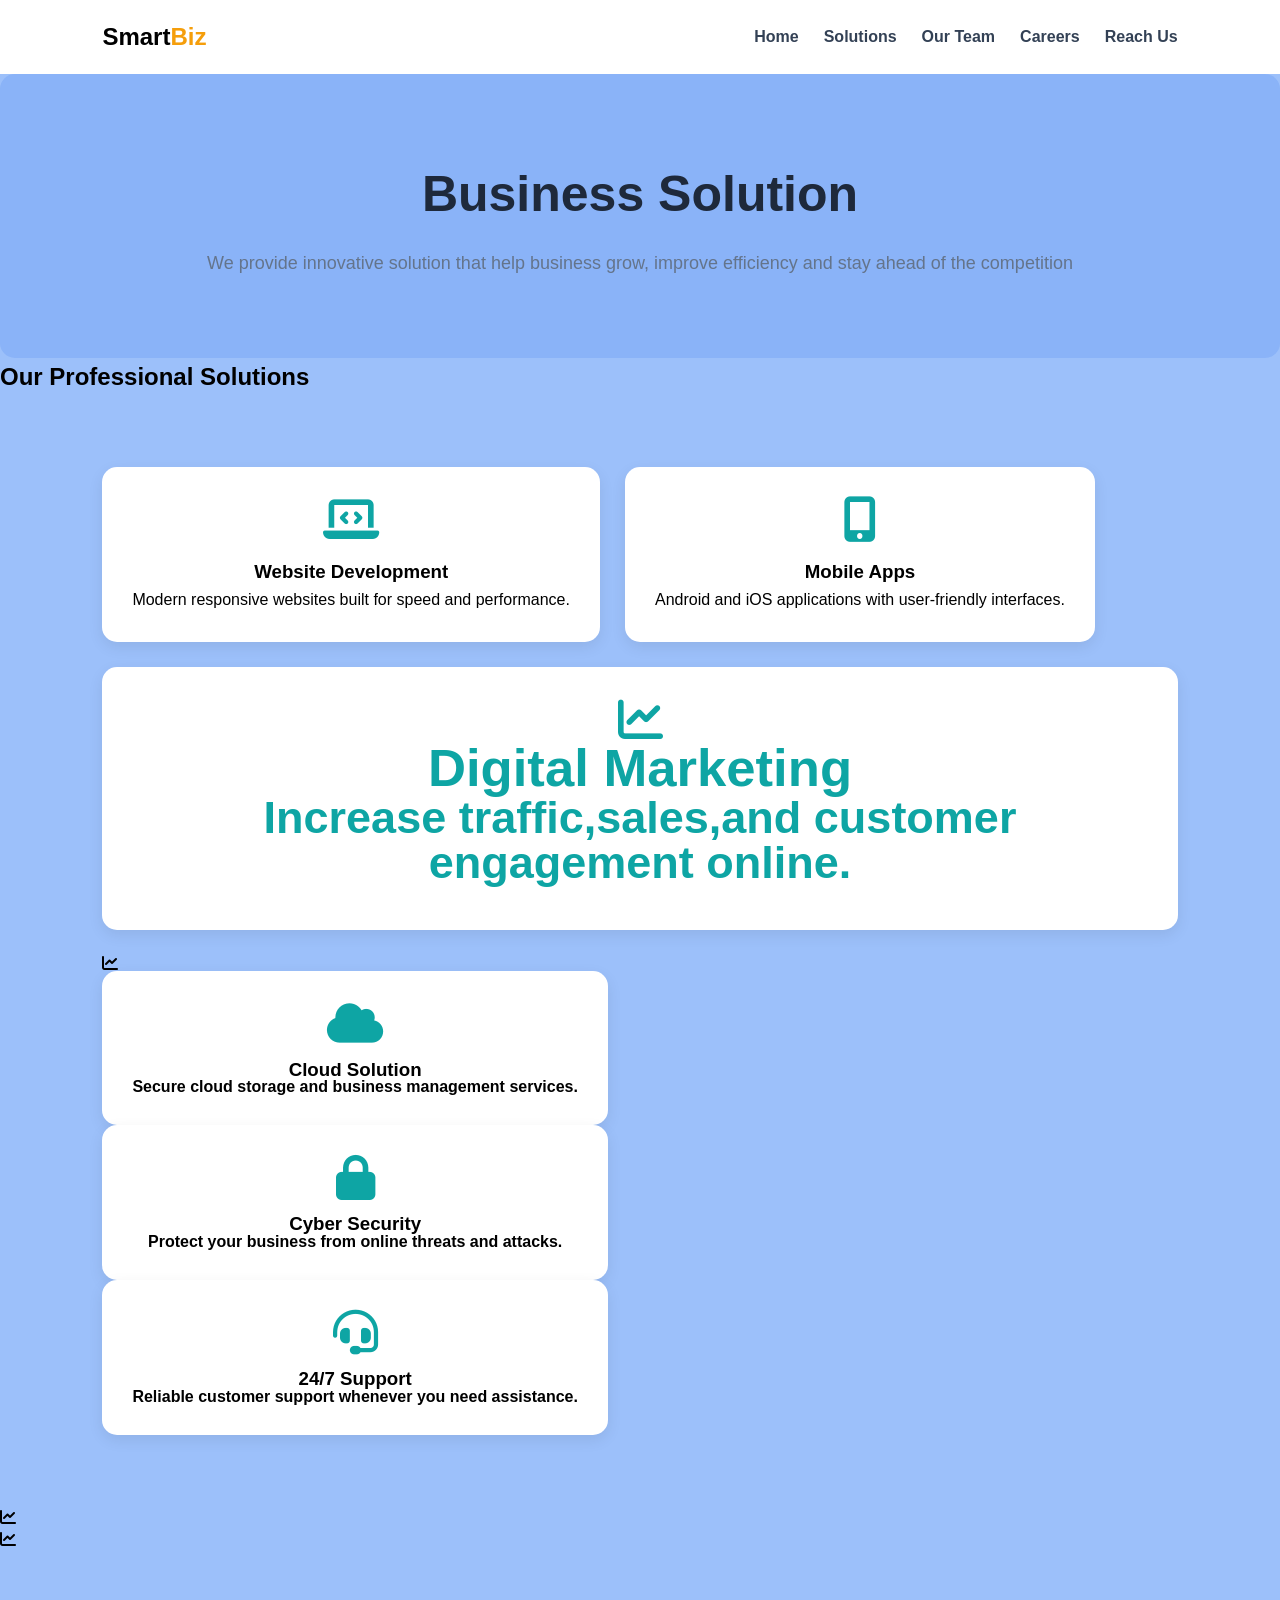
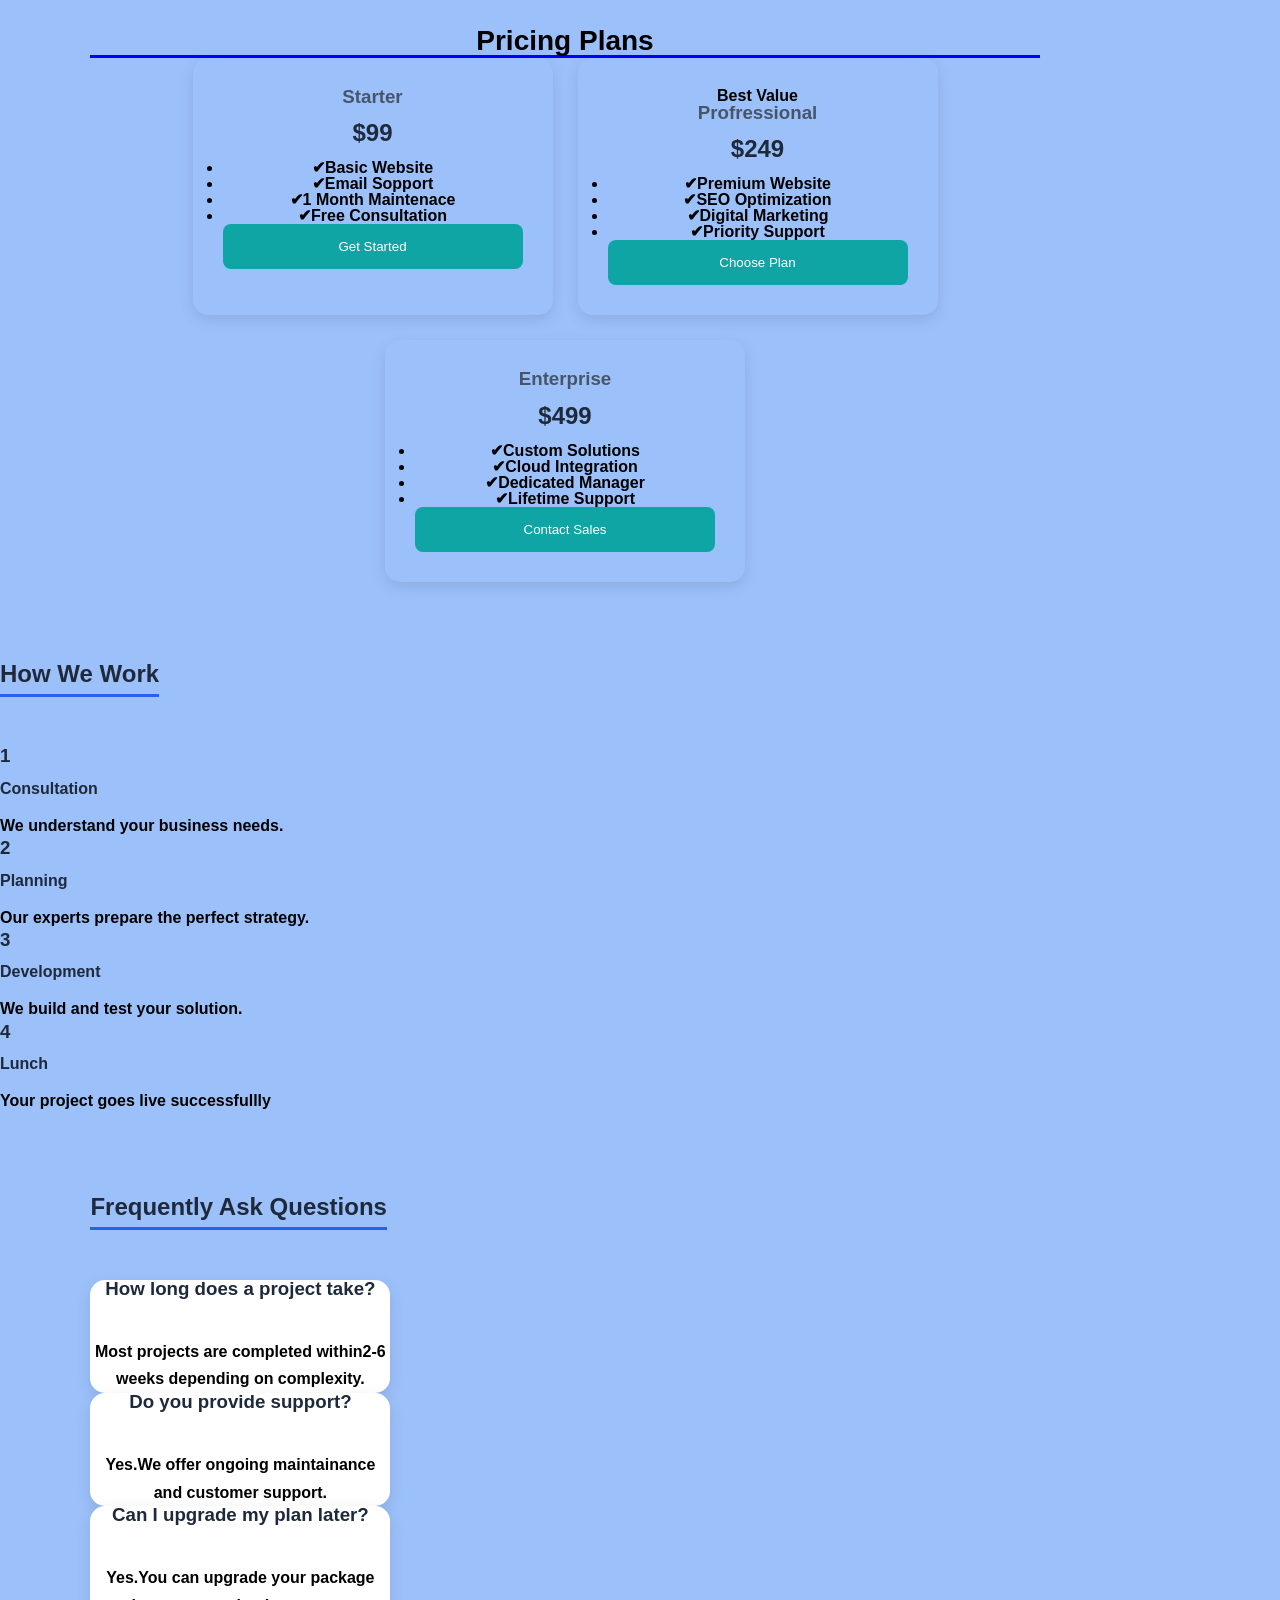
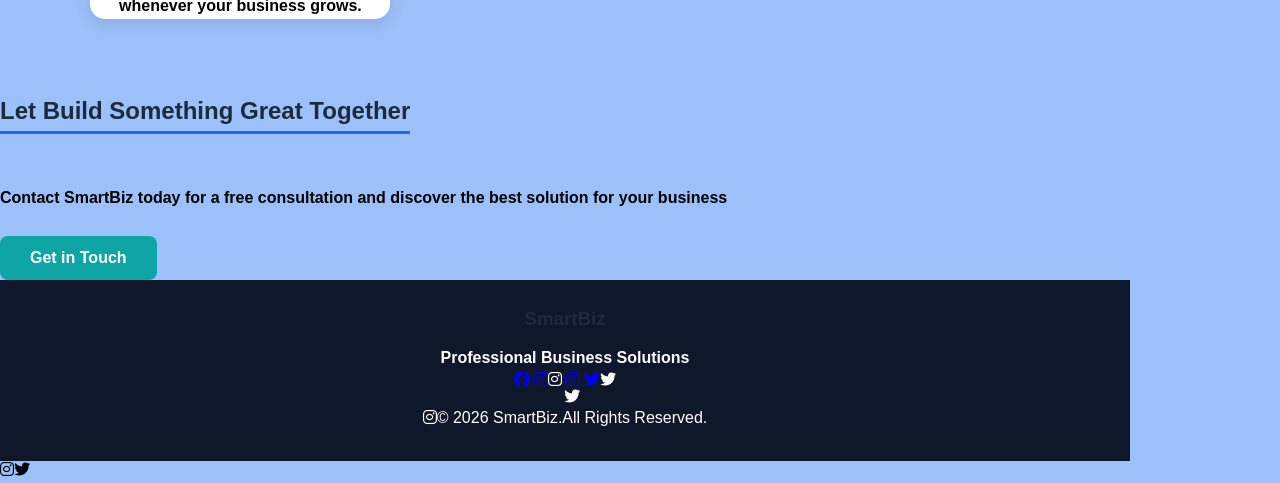
==== commit 702d7d5f: "Rename solutions.html to index.html" ====
--- a/index.html
+++ b/index.html
@@ -4,9 +4,9 @@
 <head>
     <meta charset="utf-8" />
     <meta name="viewport" content="width=device-width,initial-scale=1.0">
-    <title>SmartBiz | Home</title>
-    <link rel="stylesheet"href="css/style.css">
-    <link rel ="stylesheet"href="https://cloudfare.com/ajax/libs/font-awesome/6.5.2/css/all.min.css">
+    <title>SmartBiz | Solution</title>
+    <link rel="stylesheet" href="css/style.css">
+    <link rel="stylesheet" href="https://cloudfare.com/ajax/libs/font-awesome/6.5.2/css/all.min.css">
 </head>
 <body>
 <!--Header-->
@@ -20,100 +20,151 @@
 class="menu-class"&#9776;</label>
 <ul class="nav-links">
 <li><a href="index.html">Home</a></li>
-<li><a href="solutions.html">Solutions</a></li>
+<li><a href="solutions.html" class="active">Solutions</a></li>
 <li><a href="team.html">Our Team</a></li>
 <li><a href="careers.html">Careers</a></li>
 <li><a href="reach-us.html">Reach Us</a></li>
 </ul>
 </nav>
 </header>
-<!--Hero Section-->
-<section class="hero">
-<div class="hero-text">
-<h1>Help Business Grow</h1>
-<p>SmartBiz provides professional business solutions,digital services,and expert consulting to help your
-company achieve success.</p>
-<a href="solutions.html"class="btn">Explore Solutions</a>
-</div>
-<div class="hero-image">
-<img src="images/image.png" alt="Business">
-</div>
+<!--Banner-->
+<section class="page-banner">
+<h1>Business Solution</h2>
+<p> We provide innovative solution that help business grow, improve efficiency and stay ahead of the
+competition</p>
 </section>
-<!--Feature Services-->
-<section class="services">
-<h2>Feature services</h2>
+<!--Solution-->
+<section class="service">
+<h2>Our Professional Solutions</h2>
+<div class="service-container">
 <div class="service-card">
 <i class="fas fa-laptop-code"></i>
-<h3>Web Development</h3>
-<p>Modern responsive websites.</P>
+<h3>Website Development</h3>
+<p>Modern responsive websites built for speed and performance.</p>
+</div>
+<div class="service-card">
+<i class="fas fa-mobile-alt"></i>
+<h3>Mobile Apps</h3>
+<p>Android and iOS applications with user-friendly interfaces.</p>
+</div>
+<div class="service-card">
+<i class="fas fa-chart-line"</i>
+<h3>Digital Marketing</h3>
+<p>Increase traffic,sales,and customer engagement online.</p>
+</div>
+<div class="service-card">
+<i class="fas fa-cloud"></i>
+<h3>Cloud Solution</h3>
+<p>Secure cloud storage and business management services.</p>
 </div>
 <div class="service-card">
 <i class="fas fa-lock"></i>
 <h3>Cyber Security</h3>
-<p>Protect your company data.</p>
+<p>Protect your business from online threats and attacks.</p>
+</div>
+<div class="service-card">
+<i class="fas fa-headset"></i>
+<h3>24/7 Support</h3>
+<p>Reliable customer support whenever you need assistance.</p>
 </div>
 </div>
 </section>
-<section class="highlights">
-<div class="highlight">
-<h2>500+</h2>
-<p>Happy Clients</p>
+<section class="pricing">
+<h2>Pricing Plans</h2>
+<div class="pricing-container">
+<div class="price-card">
+<h3>Starter</h3>
+<h1>$99</h1>
+<ul>
+<li>&#10004;Basic Website</li>
+<li>&#10004;Email Sopport</li>
+<li>&#10004;1 Month Maintenace</li>
+<li>&#10004;Free Consultation</li>
+</ul>
+<button>Get Started </button>
 </div>
-<div class="highlight">
-<h2>120+</h2>
-<p>Completed Projects</p>
+<div class="price-card">
+<span class="badge">Best Value</span>
+<h3>Profressional</h3>
+<h1>$249</h1>
+<ul>
+<li>&#10004;Premium Website</li>
+<li>&#10004;SEO Optimization</li>
+<li>&#10004;Digital Marketing</li>
+<li>&#10004;Priority Support</li>
+</ul>
+<button>Choose Plan</button>
 </div>
-<div class="highlight">
-<h2>10+</h2>
-<p>Years Experience</p>
+<div class="price-card">
+<h3>Enterprise</h3>
+<h1>$499</h1>
+<ul>
+<li>&#10004;Custom Solutions</li>
+<li>&#10004;Cloud Integration</li>
+<li>&#10004;Dedicated Manager</li>
+<li>&#10004;Lifetime Support</li>
+</ul>
+<button>Contact Sales</button>
+</div>
 </div>
 </section>
-<section class="reviews">
-<div class="review-container">
-<div class="review-card">
-<img src="images/customer.jpg" alt="">
-<h3>John david</h3>
-<div class="star">
-<p>&#9733;&#9733;&#9733;&#9733;&#9733</p>
+<section class="process">
+<h2>How We Work</h2>
+<div class="process-container">
+<div class="step">
+<h3>1</h3>
+<h4>Consultation</h4>
+<p>We understand your business needs.</p>
+</di>
+<div class="step">
+<h3>2</h3>
+<h4>Planning</h4>
+<p>Our experts prepare the perfect strategy.</p>
 </div>
-<p>Excellent service and support from the team.</p>
+<div class="step">
+<h3>3</h3>
+<h4>Development</h4>
+<p>We build and test your solution.</p>
 </div>
-<div class="review-card">
-<img src="images/customer1.jpg" alt="">
-<h3>williams james</h3>
-<div class="star">
-<p>&#9733;&#9733;&#9733;&#9733;&#9733</p>
+<div class="step">
+<h3>4</h3>
+<h4>Lunch</h4>
+<p>Your project goes live successfullly</p>
 </div>
-<p>Excellent customer service and fast delivery.</p>
+</div.
+</section>
+<!--FAQ-->
+<section class="faq">
+<h2>Frequently Ask Questions</h2>
+<div class="faq-items">
+<h3>How long does a project take?</h3>
+<p>Most projects are completed within2-6 weeks depending on complexity.</p>
 </div>
-<div class="review-card">
-<img src="images/customer2.jpg" alt="">
-<h3>Micheal Paul</h3>
-<div class="star">
-<p>&#9733;&#9733;&#9733;&#9733;&#9734</p>
+<div class="faq-items">
+<h3>Do you provide support?</h3>
+<p>Yes.We offer ongoing maintainance and customer support.</p>
 </div>
-<p>Highly recommend SmartBiz to every business owner.</p>
+<div class="faq-items">
+<h3>Can I upgrade my plan later?</h3>
+<p>Yes.You can upgrade your package whenever your business grows.</p>
 </div>
-<div>
 </section>
+<!--Call to Action-->
 <section class="cta">
-<h2>Ready to Build Your Business?</h2>
-<p>
-contact our team today and let's create something amazing.</p>
-<a href="reach-us.html"class="btn">
-Contact Us></a>
+<h2>Let Build Something Great Together</h2>
+<p>Contact SmartBiz today for a free consultation and discover the best solution for your business</p>
+<a href="reach-us.html" class="btn">Get in Touch</a>
 </section>
 <footer>
 <h3>SmartBiz</h3>
 <p>Professional Business Solutions</p>
-<div class="social-icon">
+<div class="social-icons">
 <a href="#"><i class="fab fa-facebook"></i></a>
-<a href="#"><i class="fab fa-instagram"></i></a>
+<a href="#"><i class="fab fa-instagram"></li></a>
 <a href="#"><i class="fab fa-linkin"></i></a>
-<a href="#"><i class="fab fa-twitter"></i></a>
+<a href="#"><i class="fab fa-twitter"></li></a>
 </div>
-<p>&copy;2026 SmartBiz.All Rights Reserved</p>
+<p>&copy; 2026 SmartBiz.All Rights Reserved.</p>
 </footer>
-
 </body>
 </html>
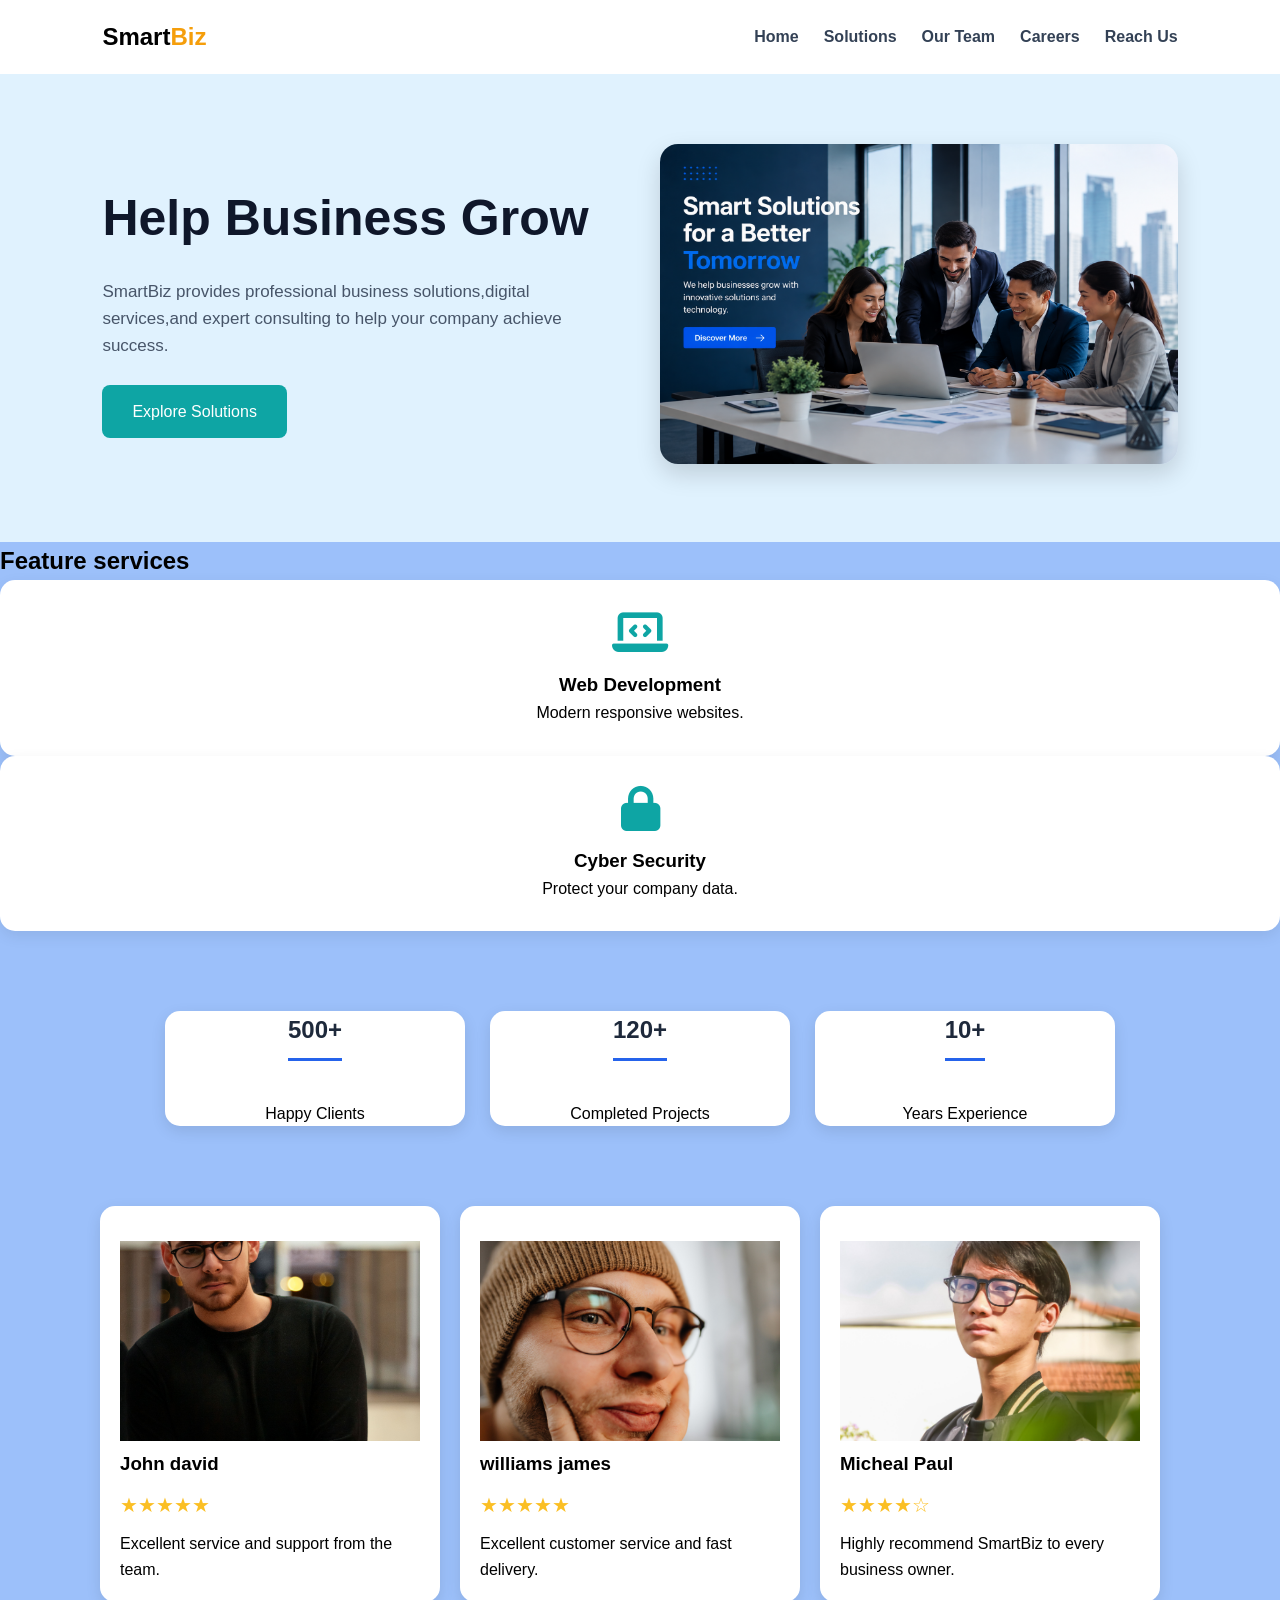
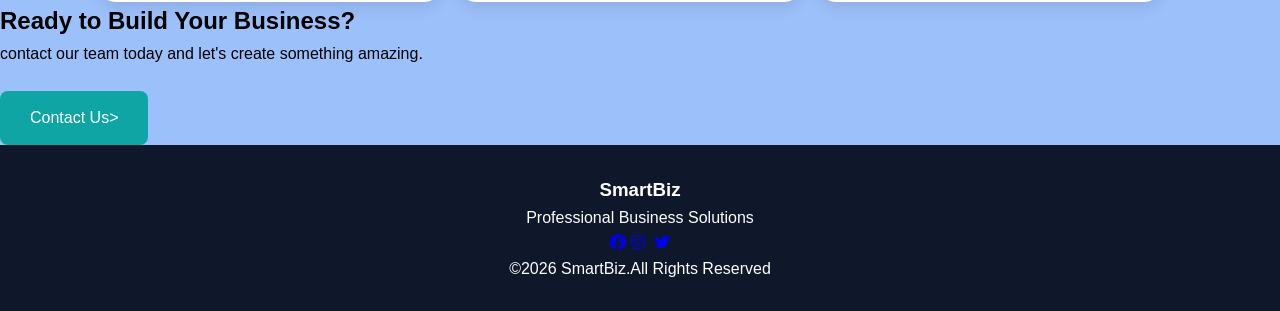
==== commit 7311d111: "Rename home.html to index.html" ====
--- a/index.html
+++ b/index.html
@@ -4,9 +4,9 @@
 <head>
     <meta charset="utf-8" />
     <meta name="viewport" content="width=device-width,initial-scale=1.0">
-    <title>SmartBiz | Solution</title>
-    <link rel="stylesheet" href="css/style.css">
-    <link rel="stylesheet" href="https://cloudfare.com/ajax/libs/font-awesome/6.5.2/css/all.min.css">
+    <title>SmartBiz | Home</title>
+    <link rel="stylesheet"href="css/style.css">
+    <link rel ="stylesheet"href="https://cloudfare.com/ajax/libs/font-awesome/6.5.2/css/all.min.css">
 </head>
 <body>
 <!--Header-->
@@ -19,152 +19,101 @@
 <label for="menu" 
 class="menu-class"&#9776;</label>
 <ul class="nav-links">
-<li><a href="index.html">Home</a></li>
-<li><a href="solutions.html" class="active">Solutions</a></li>
+<li><a href="index.html" class="active">Home</a></li>
+<li><a href="solutions.html">Solutions</a></li>
 <li><a href="team.html">Our Team</a></li>
 <li><a href="careers.html">Careers</a></li>
 <li><a href="reach-us.html">Reach Us</a></li>
 </ul>
 </nav>
 </header>
-<!--Banner-->
-<section class="page-banner">
-<h1>Business Solution</h2>
-<p> We provide innovative solution that help business grow, improve efficiency and stay ahead of the
-competition</p>
+<!--Hero Section-->
+<section class="hero">
+<div class="hero-text">
+<h1>Help Business Grow</h1>
+<p>SmartBiz provides professional business solutions,digital services,and expert consulting to help your
+company achieve success.</p>
+<a href="solutions.html"class="btn">Explore Solutions</a>
+</div>
+<div class="hero-image">
+<img src="images/image.png" alt="Business">
+</div>
 </section>
-<!--Solution-->
-<section class="service">
-<h2>Our Professional Solutions</h2>
-<div class="service-container">
+<!--Feature Services-->
+<section class="services">
+<h2>Feature services</h2>
 <div class="service-card">
 <i class="fas fa-laptop-code"></i>
-<h3>Website Development</h3>
-<p>Modern responsive websites built for speed and performance.</p>
-</div>
-<div class="service-card">
-<i class="fas fa-mobile-alt"></i>
-<h3>Mobile Apps</h3>
-<p>Android and iOS applications with user-friendly interfaces.</p>
-</div>
-<div class="service-card">
-<i class="fas fa-chart-line"</i>
-<h3>Digital Marketing</h3>
-<p>Increase traffic,sales,and customer engagement online.</p>
-</div>
-<div class="service-card">
-<i class="fas fa-cloud"></i>
-<h3>Cloud Solution</h3>
-<p>Secure cloud storage and business management services.</p>
+<h3>Web Development</h3>
+<p>Modern responsive websites.</P>
 </div>
 <div class="service-card">
 <i class="fas fa-lock"></i>
 <h3>Cyber Security</h3>
-<p>Protect your business from online threats and attacks.</p>
-</div>
-<div class="service-card">
-<i class="fas fa-headset"></i>
-<h3>24/7 Support</h3>
-<p>Reliable customer support whenever you need assistance.</p>
+<p>Protect your company data.</p>
 </div>
 </div>
 </section>
-<section class="pricing">
-<h2>Pricing Plans</h2>
-<div class="pricing-container">
-<div class="price-card">
-<h3>Starter</h3>
-<h1>$99</h1>
-<ul>
-<li>&#10004;Basic Website</li>
-<li>&#10004;Email Sopport</li>
-<li>&#10004;1 Month Maintenace</li>
-<li>&#10004;Free Consultation</li>
-</ul>
-<button>Get Started </button>
+<section class="highlights">
+<div class="highlight">
+<h2>500+</h2>
+<p>Happy Clients</p>
 </div>
-<div class="price-card">
-<span class="badge">Best Value</span>
-<h3>Profressional</h3>
-<h1>$249</h1>
-<ul>
-<li>&#10004;Premium Website</li>
-<li>&#10004;SEO Optimization</li>
-<li>&#10004;Digital Marketing</li>
-<li>&#10004;Priority Support</li>
-</ul>
-<button>Choose Plan</button>
+<div class="highlight">
+<h2>120+</h2>
+<p>Completed Projects</p>
 </div>
-<div class="price-card">
-<h3>Enterprise</h3>
-<h1>$499</h1>
-<ul>
-<li>&#10004;Custom Solutions</li>
-<li>&#10004;Cloud Integration</li>
-<li>&#10004;Dedicated Manager</li>
-<li>&#10004;Lifetime Support</li>
-</ul>
-<button>Contact Sales</button>
-</div>
+<div class="highlight">
+<h2>10+</h2>
+<p>Years Experience</p>
 </div>
 </section>
-<section class="process">
-<h2>How We Work</h2>
-<div class="process-container">
-<div class="step">
-<h3>1</h3>
-<h4>Consultation</h4>
-<p>We understand your business needs.</p>
-</di>
-<div class="step">
-<h3>2</h3>
-<h4>Planning</h4>
-<p>Our experts prepare the perfect strategy.</p>
+<section class="reviews">
+<div class="review-container">
+<div class="review-card">
+<img src="images/customer.jpg" alt="">
+<h3>John david</h3>
+<div class="star">
+<p>&#9733;&#9733;&#9733;&#9733;&#9733</p>
 </div>
-<div class="step">
-<h3>3</h3>
-<h4>Development</h4>
-<p>We build and test your solution.</p>
+<p>Excellent service and support from the team.</p>
 </div>
-<div class="step">
-<h3>4</h3>
-<h4>Lunch</h4>
-<p>Your project goes live successfullly</p>
+<div class="review-card">
+<img src="images/customer1.jpg" alt="">
+<h3>williams james</h3>
+<div class="star">
+<p>&#9733;&#9733;&#9733;&#9733;&#9733</p>
 </div>
-</div.
+<p>Excellent customer service and fast delivery.</p>
+</div>
+<div class="review-card">
+<img src="images/customer2.jpg" alt="">
+<h3>Micheal Paul</h3>
+<div class="star">
+<p>&#9733;&#9733;&#9733;&#9733;&#9734</p>
+</div>
+<p>Highly recommend SmartBiz to every business owner.</p>
+</div>
+<div>
 </section>
-<!--FAQ-->
-<section class="faq">
-<h2>Frequently Ask Questions</h2>
-<div class="faq-items">
-<h3>How long does a project take?</h3>
-<p>Most projects are completed within2-6 weeks depending on complexity.</p>
-</div>
-<div class="faq-items">
-<h3>Do you provide support?</h3>
-<p>Yes.We offer ongoing maintainance and customer support.</p>
-</div>
-<div class="faq-items">
-<h3>Can I upgrade my plan later?</h3>
-<p>Yes.You can upgrade your package whenever your business grows.</p>
-</div>
-</section>
-<!--Call to Action-->
 <section class="cta">
-<h2>Let Build Something Great Together</h2>
-<p>Contact SmartBiz today for a free consultation and discover the best solution for your business</p>
-<a href="reach-us.html" class="btn">Get in Touch</a>
+<h2>Ready to Build Your Business?</h2>
+<p>
+contact our team today and let's create something amazing.</p>
+<a href="reach-us.html"class="btn">
+Contact Us></a>
 </section>
 <footer>
 <h3>SmartBiz</h3>
 <p>Professional Business Solutions</p>
-<div class="social-icons">
+<div class="social-icon">
 <a href="#"><i class="fab fa-facebook"></i></a>
-<a href="#"><i class="fab fa-instagram"></li></a>
+<a href="#"><i class="fab fa-instagram"></i></a>
 <a href="#"><i class="fab fa-linkin"></i></a>
-<a href="#"><i class="fab fa-twitter"></li></a>
+<a href="#"><i class="fab fa-twitter"></i></a>
 </div>
-<p>&copy; 2026 SmartBiz.All Rights Reserved.</p>
+<p>&copy;2026 SmartBiz.All Rights Reserved</p>
 </footer>
+
 </body>
 </html>
